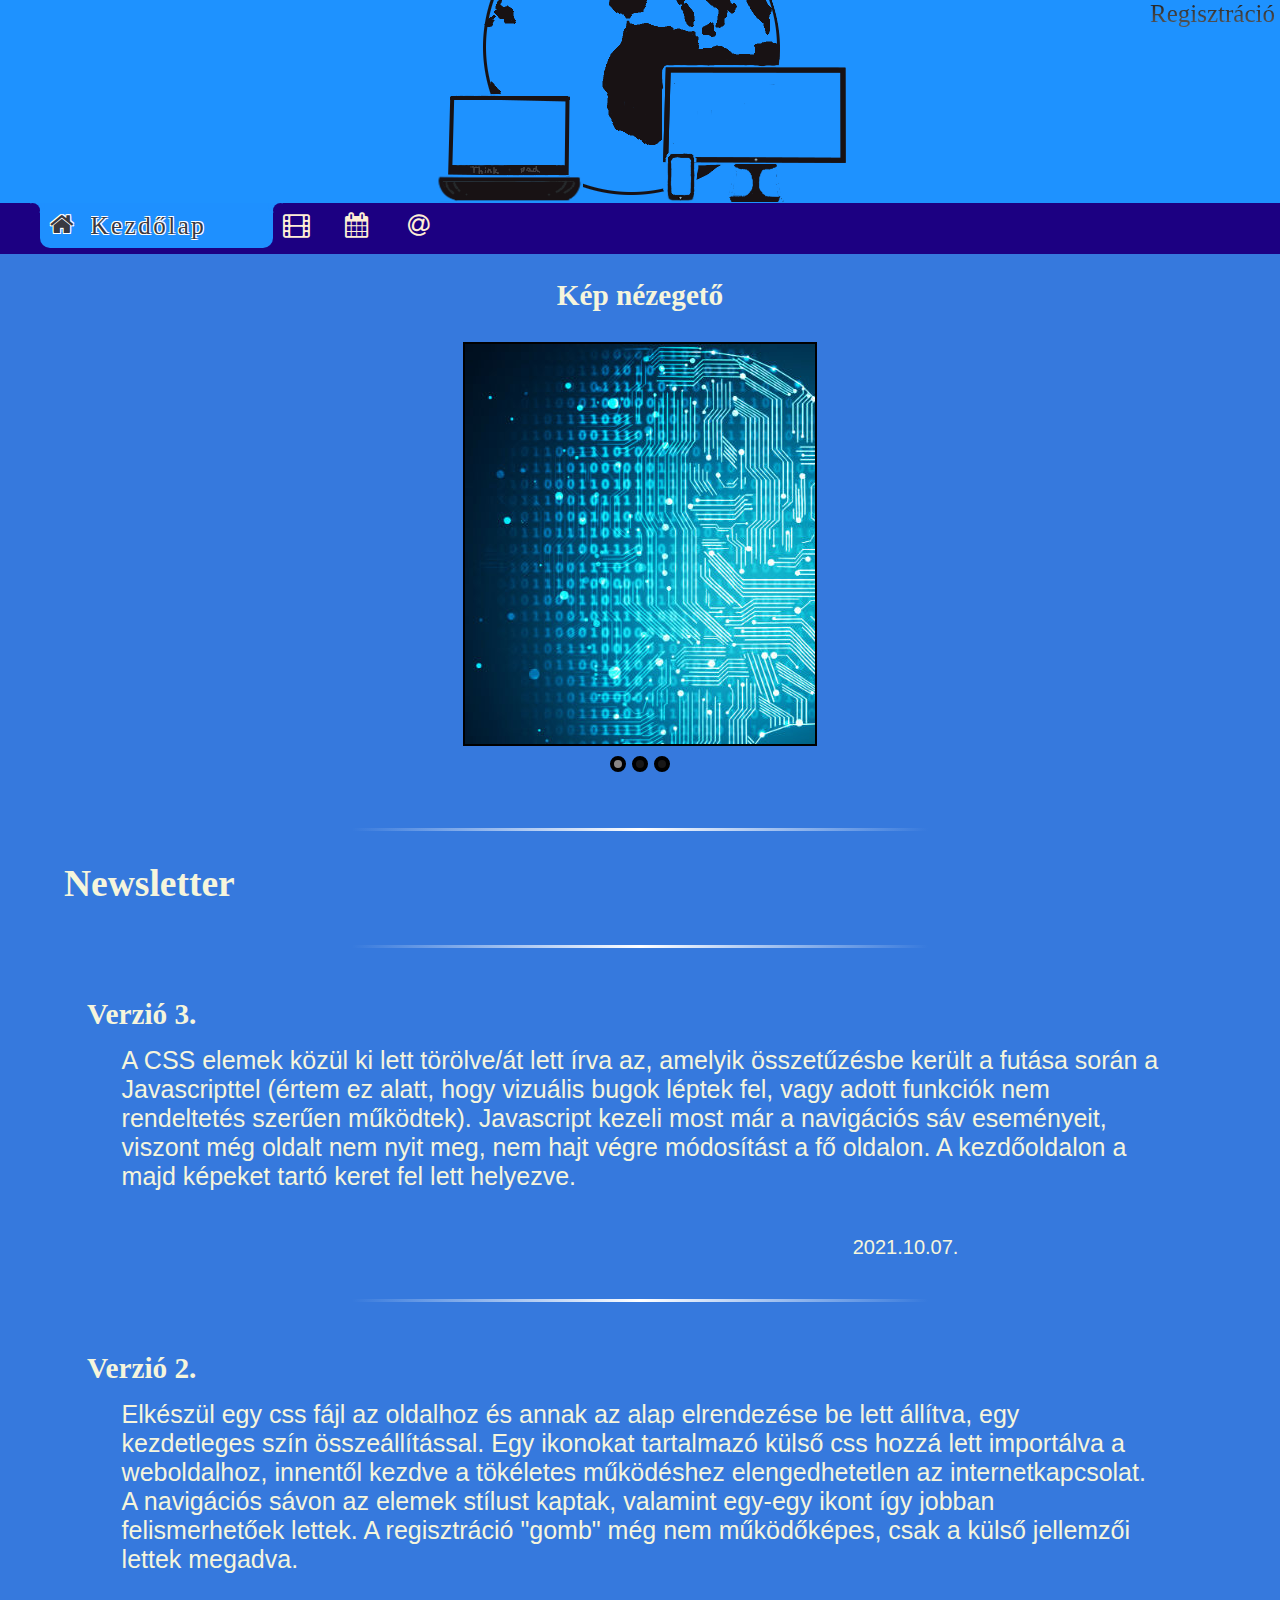
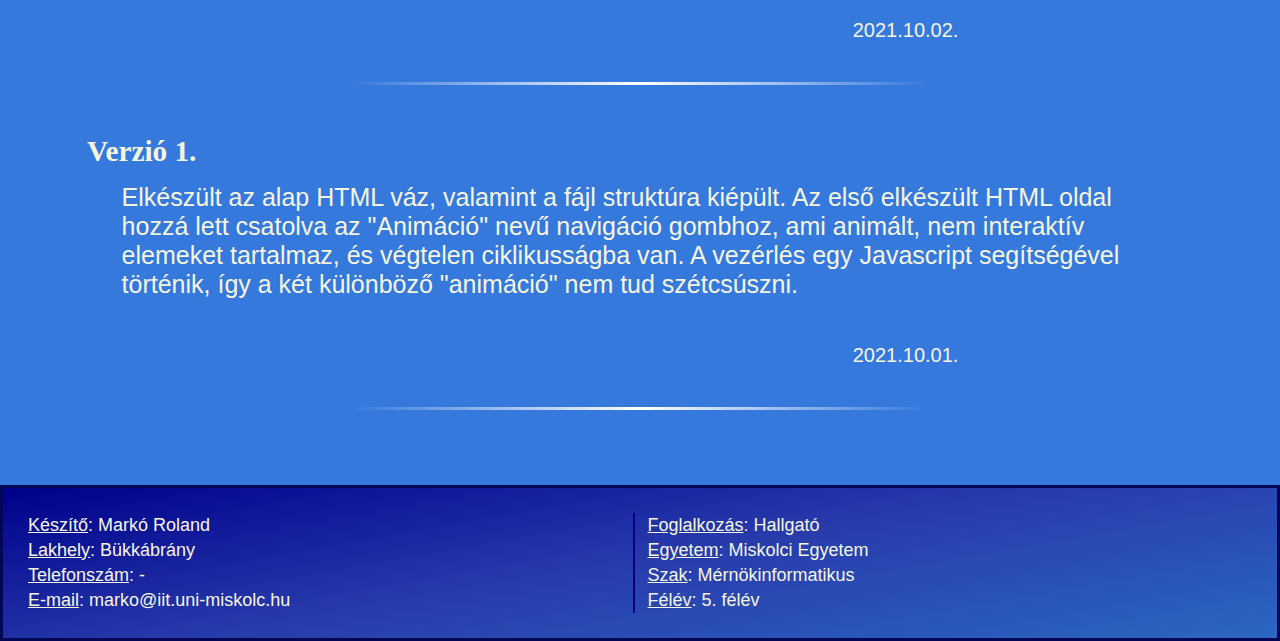
==== index.html @ aec01cec "211008" ====
<!DOCTYPE html>
<html lang="hu">
<head>
    <meta charset="UTF-8">
    <meta name="viewport" content="width=device-width, initial-scale=1.0">
    <link type="text/css" rel="stylesheet" href="src/css/index.css">
    <link rel="stylesheet" href="https://cdnjs.cloudflare.com/ajax/libs/font-awesome/4.7.0/css/font-awesome.min.css">
    <script src="https://ajax.googleapis.com/ajax/libs/jquery/3.5.1/jquery.min.js"></script>
    <script type="text/Javascript" src="src/js/indexCon.js"></script>
    <title>Kezdőlap</title>
</head>
<body>
    <header>
        <div>
            <span id="reg">Regisztráció</span>
        </div>
        <nav>
            <ul>
                <li class="activeli">
                    <span class="activenav">
                        <span class="fa fa-home"></span><span class="navtext">Kezdőlap</span>
                    </span>
                </li>
                <li>
                    <span>
                        <span class="fa fa-film"></span><span class="navtext">Animáció</span>
                    </span>           <!--<a href="src/BrandAnim.html"></a>-->
                </li>
                <li>
                    <span>
                        <span class="fa fa-calendar"></span><span class="navtext">Órarend</span>
                    </span>
                </li>
                <li>
                    <span>
                        <span class="fa fa-at"></span><span class="navtext">Linkek</span>
                    </span>
                </li>
            </ul>
        </nav>
        <script>
            handleNavBar();
        </script>
    </header>
    <div>
        <div class="main">
            <h3>Kép nézegető</h3>
            <div class="contentHolder">
                <div class="picHolder">
                    <div></div>
                    <div></div>
                </div>
                <div class="picSelector">
                    <div></div>
                    <div></div>
                    <div></div>
                </div>
            </div>
            <script>swapImages();</script>
        </div>
        <div class="news">
            <hr>
            <h2>Newsletter</h2>
            <hr>
            <div>
                <h3>Verzió 3.</h3>
                <p>A CSS elemek közül ki lett törölve/át lett írva az, amelyik összetűzésbe került a futása során a Javascripttel 
                (értem ez alatt, hogy vizuális bugok léptek fel, vagy adott funkciók nem rendeltetés szerűen működtek).
                Javascript kezeli most már a navigációs sáv eseményeit, viszont még oldalt nem nyit meg, nem hajt végre módosítást a fő oldalon.
                A kezdőoldalon a majd képeket tartó keret fel lett helyezve.
                </p>
                <p class="initdate">2021.10.07.</p>
                <hr>
            </div>
            <div>
                <h3>Verzió 2.</h3>
                <p>Elkészül egy css fájl az oldalhoz és annak az alap elrendezése be lett állítva, egy kezdetleges szín összeállítással.
                Egy ikonokat tartalmazó külső css hozzá lett importálva a weboldalhoz, 
                innentől kezdve a tökéletes működéshez elengedhetetlen az internetkapcsolat.
                A navigációs sávon az elemek stílust kaptak, valamint egy-egy ikont így jobban felismerhetőek lettek.
                A regisztráció "gomb" még nem működőképes, csak a külső jellemzői lettek megadva.
                </p>
                <p class="initdate">2021.10.02.</p>
                <hr>
            </div>
            <div>
                <h3>Verzió 1.</h3>
                <p>Elkészült az alap HTML váz, valamint a fájl struktúra kiépült.
                Az első elkészült HTML oldal hozzá lett csatolva az "Animáció" nevű navigáció gombhoz, 
                ami animált, nem interaktív elemeket tartalmaz, és végtelen ciklikusságba van. 
                A vezérlés egy Javascript segítségével történik, így a két különböző "animáció" nem tud szétcsúszni.
                </p>
                <p class="initdate">2021.10.01.</p>
                <hr>
            </div>
        </div>
    </div>
    <footer>
        <span>
            <u>Készítő</u>: Markó Roland<br>
            <u>Lakhely</u>: Bükkábrány<br>
            <u>Telefonszám</u>: - <br>
            <u>E-mail</u>: marko@iit.uni-miskolc.hu<br>
        </span>
        <span>
            <u>Foglalkozás</u>: Hallgató<br>
            <u>Egyetem</u>: Miskolci Egyetem<br>
            <u>Szak</u>: Mérnökinformatikus<br>
            <u>Félév</u>: 5. félév<br>
        </span>
    </footer>
</body>
</html>
---- src/css/index.css ----
body {
    width: 100%;
    margin: auto;
    font-size: 25px;
    color: beige;
    background-color: rgb(54, 121, 221);
}

a {
    text-decoration: none;
    color: inherit;
}

header {
    width: 100%;
    height: 10em;
    background-color: rgb(30, 146, 255);
    background-image: url(img/Bolygo.png);
    background-repeat: no-repeat;
    background-position: 50% -125px;
}

header>div {
    text-align: right;
}

header ul {
    padding-bottom: 6px;
    height: 1.8em;
    list-style: none;
    position: relative;
    display: flex;
    flex-direction: row;
    flex-wrap: wrap;
    background-color: rgb(28, 0, 130);
    overflow: hidden;
}

header li {
    display: flex;
    position: relative; /*15ch*/
    letter-spacing: 0.2ch;
    text-align: center;
    align-items: center;
    padding: 0 20px 0 10px;
    cursor: pointer;
    color: papayawhip;
    border-radius: 0 0 10px 10px;
}

header li.activeli {
    transition: background-color 0.2s;
}

header li>span {
    width: 1.4ch;    /*15ch*/
    transition: width 0.5s;
}

header li>span>span.navtext {
    overflow-x: hidden;
}

header span {
    margin-right: 15px;
}

nav {
    position: relative;
    top: 60%;
}

div.news p, footer {
    font-family: Arial,  sans-serif ;
}

footer {
    border: 3px solid rgb(2, 7, 85);
    position: relative;
    display: flex;
    margin: auto;
    margin-top: 3em;
    padding: 1em 1em 1em 1em;
    background-color: rgb(96, 144, 233);
    background-image: linear-gradient(350deg, rgb(43, 103, 194), rgb(40, 60, 172), darkblue);
    justify-content: center;
}

footer span {
    font-size: 18px;
    line-height: 1.4em;
    flex: 1 1 100%;
}

footer span:nth-child(2) {
    border-left: 2px solid darkblue;
    padding-left: 13px;
}

div.news hr {
    margin-top: 40px;
    width: 50%;
    height: 3px;
    border: none;
    background-image: linear-gradient(90deg, rgb(54, 121, 221), white, rgb(54, 121, 221));
}

.navtext {
   display: none;
   position: relative;
}

.main {
    text-align: center;
    align-items: center;
}

.contentHolder {
    display: grid;
    margin: auto;
}

.picHolder {
    position: relative;
    display: inline-flex;
    width: 350px;
    height: 400px;
    margin: auto;
    border: 2px solid black;
    overflow: hidden;
}
.picHolder div {
    position: absolute;
    width: 100%;
    height: 100%;
    z-index: 5;
    transition: transform 0.7s;
}

.picHolder div:last-child {
    transform: translateX(100%);
}

.picSelector div {
    display: inline-flex;
    margin: 10px auto;
    width: 8px;
    height: 8px;
    background-color: rgb(24, 23, 23);
    border: 4px solid black;
    border-radius: 50%;
}

.picSelector div:first-child {
    background-color: rgb(136, 133, 133);
}

.news {
    margin: 15px 5%;
}
.news h3 {
    margin: 50px 2% 15px 2%;
}
.news p {
    margin: 15px 5%;
}

.initdate {
    font-size: 20px;
    font-weight: 100;
    text-align: right;
    padding-right: 10em;
    padding-top: 1.5em;
}

#reg {
    width: 13ch;
    padding-top: 5px;
    margin-right: 5px;
    height: 1em;
    background-image: linear-gradient(180deg, black, rgb(41, 41, 41), rgb(70, 69, 69), rgb(88, 88, 88));
    background-clip: text;
    -webkit-background-clip: text;
    color: transparent;
    text-align: center;
    cursor: pointer;
}

@media screen and (max-width: 930px) {
    body {
        font-size: 18px;
    }

    nav {
        top: 64%;
    }

    .news {
        margin-top: 4em;
    }

    .news>h2 {
        text-align: center;
    }

    header {
        background-position: 50% -174px;
    }

    header ul {
        padding-bottom: 4px;
        padding-top: 4px;
        height: min-content;
    }

    header li {
        letter-spacing: 0ch;
        border-radius: 10px 10px;
    }

    header li:hover::before,
    header li:hover::after,
    .activeli::before,
    .activeli::after,
    .hoverli::before,
    .hoverli::after {
        display: none;
    }

    footer {
        width: 85%;
    }

    footer span {
        font-size: 14px;
        line-height: 1.2em;
    }

    .initdate {
        font-size: 16px;
        padding-right: initial;
        text-align: center;
    }

    #reg {
        background-image: linear-gradient(180deg, rgb(189, 180, 180), rgb(207, 207, 221));
    }
}

.activenav {
    width: 15ch;
    display: inline-flex;
}
.activeli {
    background-color: dodgerblue;
    color: rgb(57, 57, 65);
    text-shadow: 1px 1px 0 white, 
                -1px -1px 0 white,
                1px -1px 0 white,
                -1px 1px 0 white;
    z-index: 5;
}
.activeli::before {
    content: '';
    width: 15px;
    height: 15px;
    background-color: transparent;
    position: absolute;
    top: 0;
    left: -15px;
    border-radius: 50%;
    box-shadow: 5px -5px dodgerblue;
    z-index: 5;
    transition: all 0.2s;
}
.activeli::after {
    content: '';
    width: 15px;
    height: 15px;
    background-color: transparent;
    position: absolute;
    top: 0;
    right: -15px;
    border-radius: 50%;
    box-shadow: -5px -5px dodgerblue;
    z-index: 5;
    transition: all 0.2s;
}
.hoverli {
    background-color: rgb(45, 7, 182);   /*dodgerblue*/
    color: rgb(57, 57, 65);
    text-shadow: 1px 1px 0 white, 
                -1px -1px 0 white,
                1px -1px 0 white,
                -1px 1px 0 white;
    
}
.hoverli::before {
    content: '';
    width: 15px;
    height: 15px;
    background-color: transparent;
    position: absolute;
    top: 0;
    left: -15px;
    border-radius: 50%;
    box-shadow: 5px -5px rgb(45, 7, 182);
    overflow-x: visible;
    transition: all 0.2s;
}
.hoverli::after {
    content: '';
    width: 15px;
    height: 15px;
    background-color: transparent; 
    position: absolute;
    top: 0;
    right: -15px;
    border-radius: 50%;
    box-shadow: -5px -5px rgb(45, 7, 182);
    overflow-x: visible;
    transition: all 0.2s;
}
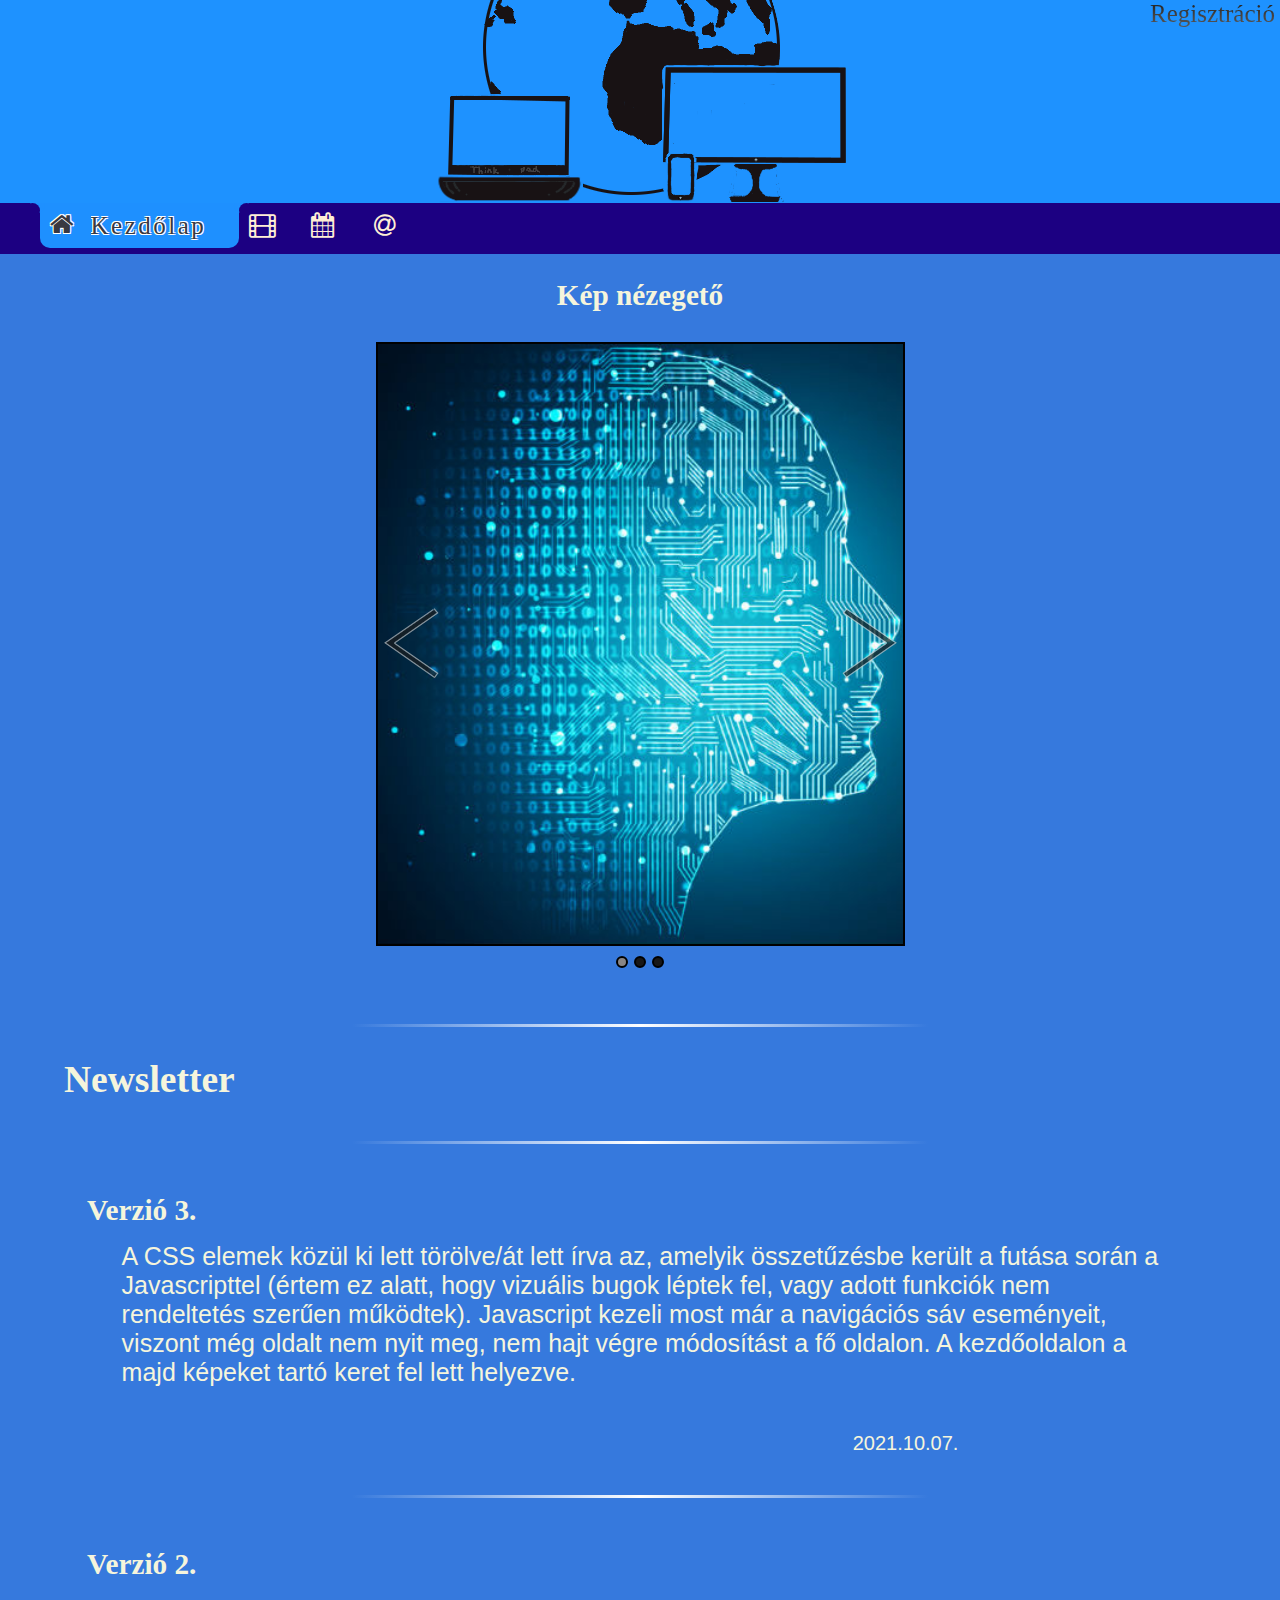
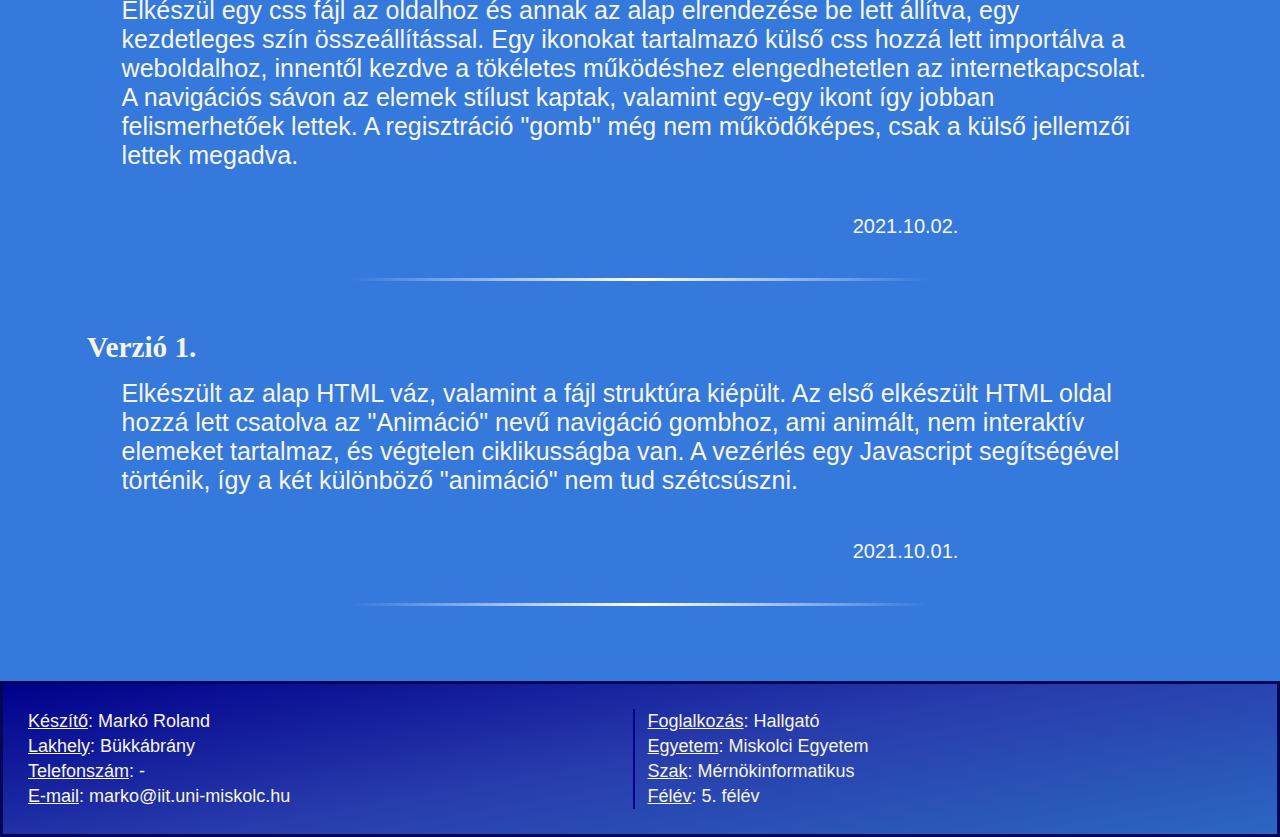
==== commit cd3852ff: "swapImages both way" ====
--- a/index.html
+++ b/index.html
@@ -47,6 +47,8 @@
             <h3>Kép nézegető</h3>
             <div class="contentHolder">
                 <div class="picHolder">
+                    <span id="before"></span>
+                    <span id="after"></span>
                     <div></div>
                     <div></div>
                 </div>
--- a/src/css/index.css
+++ b/src/css/index.css
@@ -123,14 +123,38 @@
 .picHolder {
     position: relative;
     display: inline-flex;
-    width: 350px;
-    height: 400px;
+    width: 525px;       /*0.875*/
+    height: 600px;
     margin: auto;
     border: 2px solid black;
     overflow: hidden;
 }
+.picHolder span#before,
+.picHolder span#after  {
+    position: absolute;
+    content: '';
+    width: 25%;
+    height: 100%;
+    background-repeat: no-repeat;
+    background-position-y: center;
+    opacity: 0.7;
+    cursor: pointer;
+    z-index: 8;
+}
+.picHolder span#before{
+    background-position-x: left;
+    background-image: url("img/Left.png");
+    right: 75%;
+}
+.picHolder span#after{
+    background-position-x: right;
+    background-image: url("img/Right.png");
+    left: 75%;
+}
+
 .picHolder div {
     position: absolute;
+    background-size: cover;
     width: 100%;
     height: 100%;
     z-index: 5;
@@ -147,7 +171,7 @@
     width: 8px;
     height: 8px;
     background-color: rgb(24, 23, 23);
-    border: 4px solid black;
+    border: 2px solid black;
     border-radius: 50%;
 }
 
@@ -193,6 +217,7 @@
 
     nav {
         top: 64%;
+        overflow-x: hidden;
     }
 
     .news {
@@ -211,6 +236,7 @@
         padding-bottom: 4px;
         padding-top: 4px;
         height: min-content;
+        flex-wrap: nowrap;
     }
 
     header li {
@@ -227,6 +253,15 @@
         display: none;
     }
 
+    .picHolder {
+        width: 350px;
+        height: 400px;
+    }
+
+    .activenav {
+        width: 14ch;
+    }
+
     footer {
         width: 85%;
     }
@@ -252,6 +287,7 @@
     display: inline-flex;
 }
 .activeli {
+    width: 13.5ch;
     background-color: dodgerblue;
     color: rgb(57, 57, 65);
     text-shadow: 1px 1px 0 white, 
@@ -287,6 +323,7 @@
     transition: all 0.2s;
 }
 .hoverli {
+    max-width: 13.5ch;;
     background-color: rgb(45, 7, 182);   /*dodgerblue*/
     color: rgb(57, 57, 65);
     text-shadow: 1px 1px 0 white, 
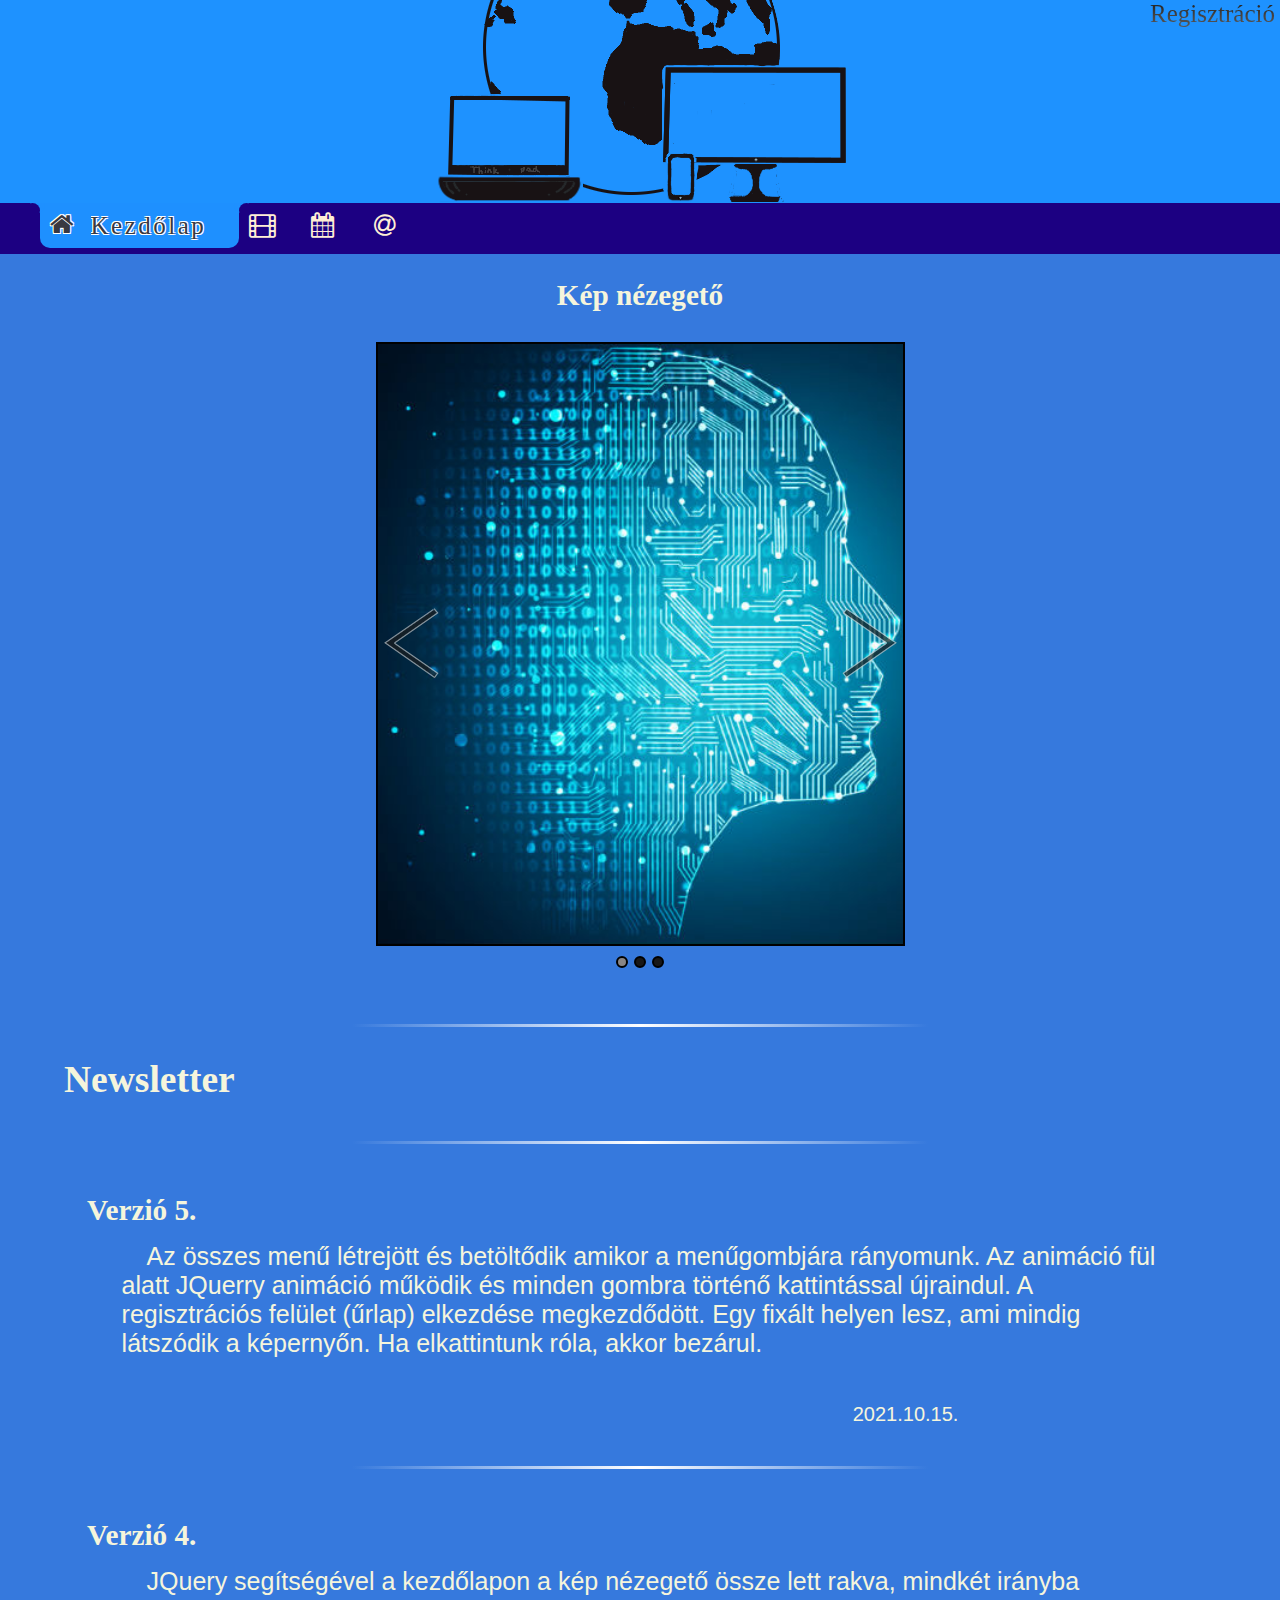
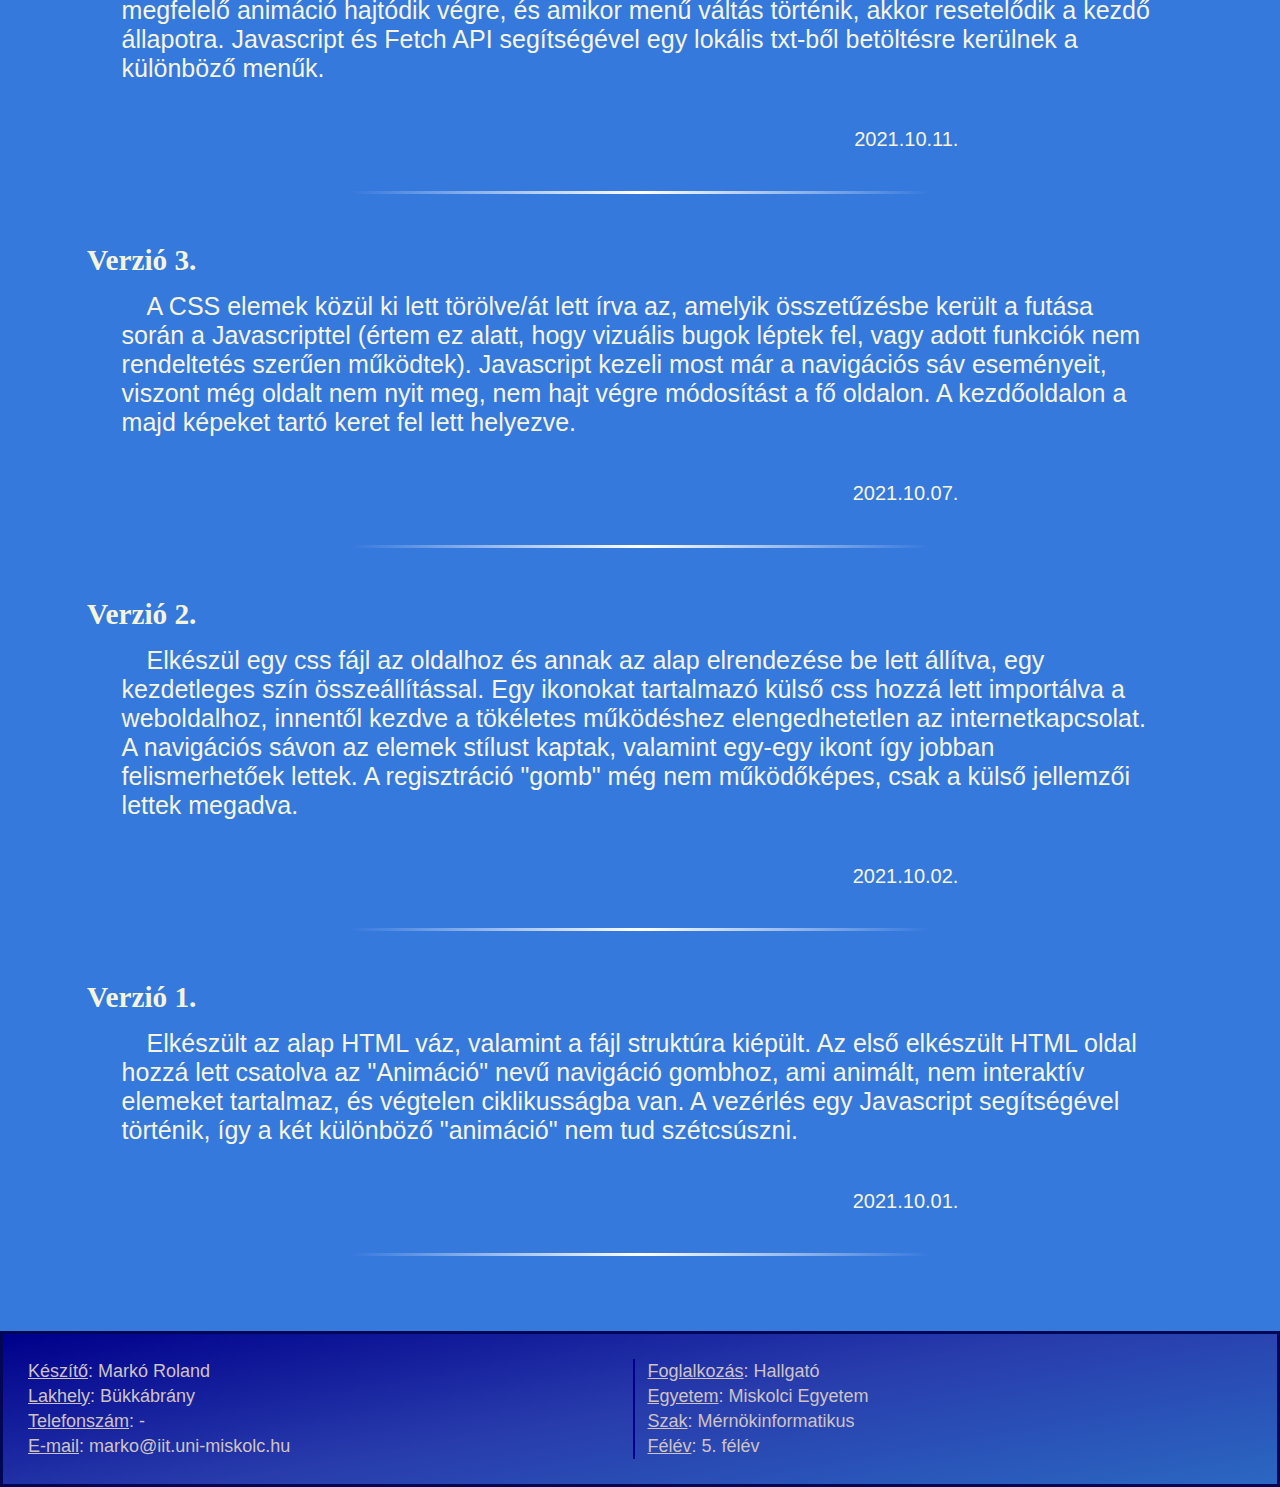
==== commit 3edf736a: "Project finished" ====
--- a/index.html
+++ b/index.html
@@ -4,45 +4,52 @@
     <meta charset="UTF-8">
     <meta name="viewport" content="width=device-width, initial-scale=1.0">
     <link type="text/css" rel="stylesheet" href="src/css/index.css">
+    <link type="text/css" rel="stylesheet" href="src/css/brand.css">
     <link rel="stylesheet" href="https://cdnjs.cloudflare.com/ajax/libs/font-awesome/4.7.0/css/font-awesome.min.css">
-    <script src="https://ajax.googleapis.com/ajax/libs/jquery/3.5.1/jquery.min.js"></script>
-    <script type="text/Javascript" src="src/js/indexCon.js"></script>
+    <script type='text/javascript' src="https://ajax.googleapis.com/ajax/libs/jquery/3.5.1/jquery.min.js"></script>
+    <script src="src/js/indexControl.js"></script>
+    <script src="src/js/handleMain.js"></script>
+    <script src="src/js/handleAnimation.js"></script>
+    <script src="src/js/handleRegistration.js"></script>
+    <style>
+        .news p {
+            text-indent: 1em;
+        }
+    </style>
     <title>Kezdőlap</title>
 </head>
 <body>
     <header>
         <div>
-            <span id="reg">Regisztráció</span>
+            <span id="reg" onclick="openCloseRegistration()">Regisztráció</span>
         </div>
         <nav>
             <ul>
-                <li class="activeli">
+                <li class="activeli" onclick="openMenus(0, 'src/text/main.txt')">
                     <span class="activenav">
                         <span class="fa fa-home"></span><span class="navtext">Kezdőlap</span>
                     </span>
                 </li>
-                <li>
+                <li onclick="openMenus(1, 'src/text/animation.txt')">
                     <span>
                         <span class="fa fa-film"></span><span class="navtext">Animáció</span>
-                    </span>           <!--<a href="src/BrandAnim.html"></a>-->
+                    </span>
                 </li>
-                <li>
+                <li onclick="openMenus(2, 'src/text/calendar.txt')">
                     <span>
                         <span class="fa fa-calendar"></span><span class="navtext">Órarend</span>
                     </span>
                 </li>
-                <li>
+                <li onclick="openMenus(3, 'src/text/link.txt')">
                     <span>
                         <span class="fa fa-at"></span><span class="navtext">Linkek</span>
                     </span>
                 </li>
             </ul>
         </nav>
-        <script>
-            handleNavBar();
-        </script>
+        <script>handleNavBar()</script>
     </header>
-    <div>
+    <div id="content">
         <div class="main">
             <h3>Kép nézegető</h3>
             <div class="contentHolder">
@@ -64,6 +71,24 @@
             <hr>
             <h2>Newsletter</h2>
             <hr>
+            <div>
+                <h3>Verzió 5.</h3>
+                <p>Az összes menű létrejött és betöltődik amikor a menűgombjára rányomunk. Az animáció fül alatt JQuerry animáció működik és 
+                    minden gombra történő kattintással újraindul. A regisztrációs felület (űrlap) elkezdése megkezdődött. Egy fixált helyen lesz,
+                    ami mindig látszódik a képernyőn. Ha elkattintunk róla, akkor bezárul.
+                </p>
+                <p class="initdate">2021.10.15.</p>
+                <hr>
+            </div>
+            <div>
+                <h3>Verzió 4.</h3>
+                <p>JQuery segítségével a kezdőlapon a kép nézegető össze lett rakva, mindkét irányba megfelelő animáció hajtódik végre, 
+                    és amikor menű váltás történik, akkor resetelődik a kezdő állapotra. Javascript és Fetch API segítségével egy lokális txt-ből 
+                    betöltésre kerülnek a különböző menűk. 
+                </p>
+                <p class="initdate">2021.10.11.</p>
+                <hr>
+            </div>
             <div>
                 <h3>Verzió 3.</h3>
                 <p>A CSS elemek közül ki lett törölve/át lett írva az, amelyik összetűzésbe került a futása során a Javascripttel 
@@ -97,6 +122,52 @@
             </div>
         </div>
     </div>
+    <div id="blank">
+        <div id="registration">
+            <div>
+                <p>A '*'-gal jelölt mezőket kötelező kitölteni!</p>
+                <form action="">
+                    <div>
+                        <div class="mustBeFilled">Vezetéknév</div>
+                        <input id="lastname" type="text">
+                    </div>
+                    <div>
+                        <div class="mustBeFilled">Keresztnév</div>
+                        <input id="firstname" type="text">
+                    </div>
+                    <div>
+                        <div>Település</div>
+                        <input id="settlement" type="text">
+                    </div>
+                    <div>
+                        <div>Irányítószám</div>
+                        <input id="settleNum" type="number">
+                    </div>
+                    <div>
+                        <div class="mustBeFilled">E-mail</div>
+                        <input id="email" type="email">
+                    </div>
+                    <div>
+                        <div class="mustBeFilled">E-mail (<i>mégegyszer</i>)</div>
+                        <input id="emailconf" type="email">
+                    </div>
+                    <div>
+                        <div class="mustBeFilled">Jelszó</div>
+                        <input id="passw" type="password">
+                    </div>
+                    <div>
+                        <div class="mustBeFilled">Jelszó (<i>mégegyszer</i>)</div>
+                        <input id="passwconf" type="password">
+                    </div>
+                    <div>
+                        <button type="button" onclick="checkFields()">Regisztráció</button>
+                    </div>
+                </form>
+                
+            </div>
+        </div>
+    </div>
+    <script>handleRegistration()</script>
     <footer>
         <span>
             <u>Készítő</u>: Markó Roland<br>
--- a/src/css/index.css
+++ b/src/css/index.css
@@ -7,8 +7,23 @@
 }
 
 a {
-    text-decoration: none;
-    color: inherit;
+    line-height: 1.5;
+    color:rgb(199, 235, 192);
+    word-spacing: 0.4ch;
+    font-size: 0.9em;
+    font-family: 'Gill Sans', 'Gill Sans MT', sans-serif;
+}
+
+a:visited {
+    color: rgb(75, 75, 179);
+}
+
+a:hover {
+    color: rgb(127, 187, 115);
+}
+
+a:active {
+    color: cornflowerblue;
 }
 
 header {
@@ -38,7 +53,7 @@
 
 header li {
     display: flex;
-    position: relative; /*15ch*/
+    position: relative;
     letter-spacing: 0.2ch;
     text-align: center;
     align-items: center;
@@ -70,11 +85,40 @@
     top: 60%;
 }
 
+.main table {
+    color: black;
+    font-size: 0.75em;
+    margin: 50px auto;
+    border: 2px solid black;
+    width: 80%;
+    background-color: rgb(98, 160, 219);
+}
+
+.main table tr:nth-child(even) {
+    background-color: rgb(110, 169, 224);
+}
+
+.main table th {
+    border: 2px solid black;
+}
+
+.main table td{
+    border: 1px solid darkblue;
+    padding: 0.3em;
+}
+
+.main table td:first-child {
+    width: 11ch;
+    border: 2px solid black;
+    height: 2em;
+}
+
 div.news p, footer {
     font-family: Arial,  sans-serif ;
 }
 
 footer {
+    color:rgb(206, 195, 195);
     border: 3px solid rgb(2, 7, 85);
     position: relative;
     display: flex;
@@ -123,6 +167,7 @@
 .picHolder {
     position: relative;
     display: inline-flex;
+    background-color: black;
     width: 525px;       /*0.875*/
     height: 600px;
     margin: auto;
@@ -158,7 +203,6 @@
     width: 100%;
     height: 100%;
     z-index: 5;
-    transition: transform 0.7s;
 }
 
 .picHolder div:last-child {
@@ -195,6 +239,75 @@
     text-align: right;
     padding-right: 10em;
     padding-top: 1.5em;
+}
+
+.mustBeFilled::before {
+    content: '* ';
+    font-size: 0.7em;
+}
+
+#blank {
+    display: none;
+    background-color: rgba(121, 105, 82, 0.377);
+    top: 0%;
+    left: 0%;
+    z-index: 16;
+    position: fixed;
+    width: 100%;
+    height: 100%;
+}
+
+#registration {
+    display: none;
+    z-index: 20;
+    position: fixed;
+    top: 5%;
+    left: 20%;
+    width: 60%;
+    height: 90%;
+    background-color: rgb(171, 180, 197);
+    border: 2px solid rgb(75, 58, 35);
+    font-weight: 600;
+    color: rgb(46, 51, 45);
+    overflow-y: scroll;
+}
+
+#registration p {
+    font-size: 0.6em;
+    text-align: center;
+}
+
+#registration>div {
+    width: 95%;
+    position: relative;
+    margin: auto;
+    text-align: left;
+}
+
+#registration>div>form>div {
+    display: grid;
+    grid-template-columns: max-content auto;
+    column-gap: 25px;
+    margin-top: 6%;
+    padding-right: 25px;
+    text-align: center;
+}
+
+#registration>div>form>div:last-child {
+    grid-template-columns: auto;
+}
+
+#registration input {
+    font-size: 0.78em;
+    background-color: rgb(216, 230, 218);
+}
+
+#registration button {
+    width: 12ch;
+    margin: auto;
+    margin-bottom: 30px;
+    height: 1.8em;
+    font-size: 0.9em;
 }
 
 #reg {
@@ -220,6 +333,11 @@
         overflow-x: hidden;
     }
 
+    .main table {
+        font-size: 0.65em;
+        height: auto;
+    }
+
     .news {
         margin-top: 4em;
     }
@@ -274,6 +392,28 @@
     .initdate {
         font-size: 16px;
         padding-right: initial;
+        text-align: center;
+    }
+
+    #registration {
+        left: 5%;
+        height: 80%;
+        width: 90%;
+        overflow-y: scroll;
+    }
+
+    #registration>div>form>div {
+        grid-template-columns: auto;
+        column-gap: normal;
+        padding-right: 0px;
+        margin-top: 6%;
+        margin-bottom: 5%;
+    }
+
+    #registration input {
+        margin: auto;
+        max-width: 500px;
+        width: 70%;
         text-align: center;
     }
 
--- a/src/css/brand.css
+++ b/src/css/brand.css
@@ -0,0 +1,100 @@
+.animation {
+    width: 80%;
+    margin: 50px auto;
+    background-image: radial-gradient(#a3ccf8, #7293db, rgb(54, 121, 221), rgb(54, 121, 221), rgb(54, 121, 221));
+    /* background-image: linear-gradient(135deg, #a3ccf8, #7293db, #778ced, #3c5ae6); */
+    background-repeat: no-repeat;
+    background-attachment: local;
+    background-origin: content-box;
+    color: rgb(59, 57, 57);
+    font-family: 'Comic Sans MS';
+    font-size: 1.5rem;
+    font-weight: 400;
+    letter-spacing: 3px;
+    background-size: auto;
+    overflow: hidden;
+}
+
+.tablediv {
+    width: 100%;
+    display: flex;
+    position: relative;
+    text-align: center;
+}
+
+.tablecol {
+    flex-wrap: wrap;
+    position: relative;
+    display: flex;
+    align-content: flex-start;
+    gap: 2rem;
+    flex-basis: 100%;
+}
+
+.tablecol:first-child {
+    flex-wrap: wrap;
+    flex: 1 0 40%;
+    display:  grid;
+}
+
+.tablecol:last-child {
+    align-content: flex-start;
+    flex: 1 0 60%;
+    padding-top: 50px;
+}
+
+.tablecol>img {
+    transition: background-position 5s, opacity 1s ease-in-out, transform 3s ease;
+}
+
+.colrow {
+    margin-top: 2rem;
+    padding-top: 0.2em;
+    width: 18ch;
+    height: min-content;
+    border: 2px rgb(65, 65, 65) solid;
+    border-bottom-right-radius: 20% 50% ;
+    border-top-right-radius: 20% 50%;
+    background-position-x: -100em;
+    background-image: linear-gradient(rgba(102, 102, 102, 0.781), rgba(128, 128, 128, 0.712)); /* #6aa3f3a1 */
+    background-repeat: no-repeat;
+    background-size: 150%;
+    transition: all 1.5s ease-in-out;
+}
+
+.colrow:first-child {
+    margin-top: 15%;
+}
+
+@media screen and (max-width: 930px) {
+    .animaton {
+        font-size: 0.9rem;
+    }
+    
+    img {
+        width: 80%;
+    }
+
+    .tablecol:last-child {
+        padding-left: 10px;
+    }
+    
+    .colrow {
+        font-size: 0.6em;
+        margin-top: 0.8rem;
+    }
+}
+
+@keyframes fading_images {
+    0% {opacity: 0;}
+    10% {opacity: 0;}
+    25%{transform: rotateZ(0deg);}
+    50%{opacity: 1;}
+    75%{transform: rotateZ(8deg);}
+    100%{opacity:0;}
+}
+@keyframes slider {
+    0%{background-position-x: -100em; text-shadow: none;}
+    50%{background-position-x: -10em; text-shadow: azure 2px 1px;}
+    100%{background-position-x: -100em; text-shadow: none;}
+}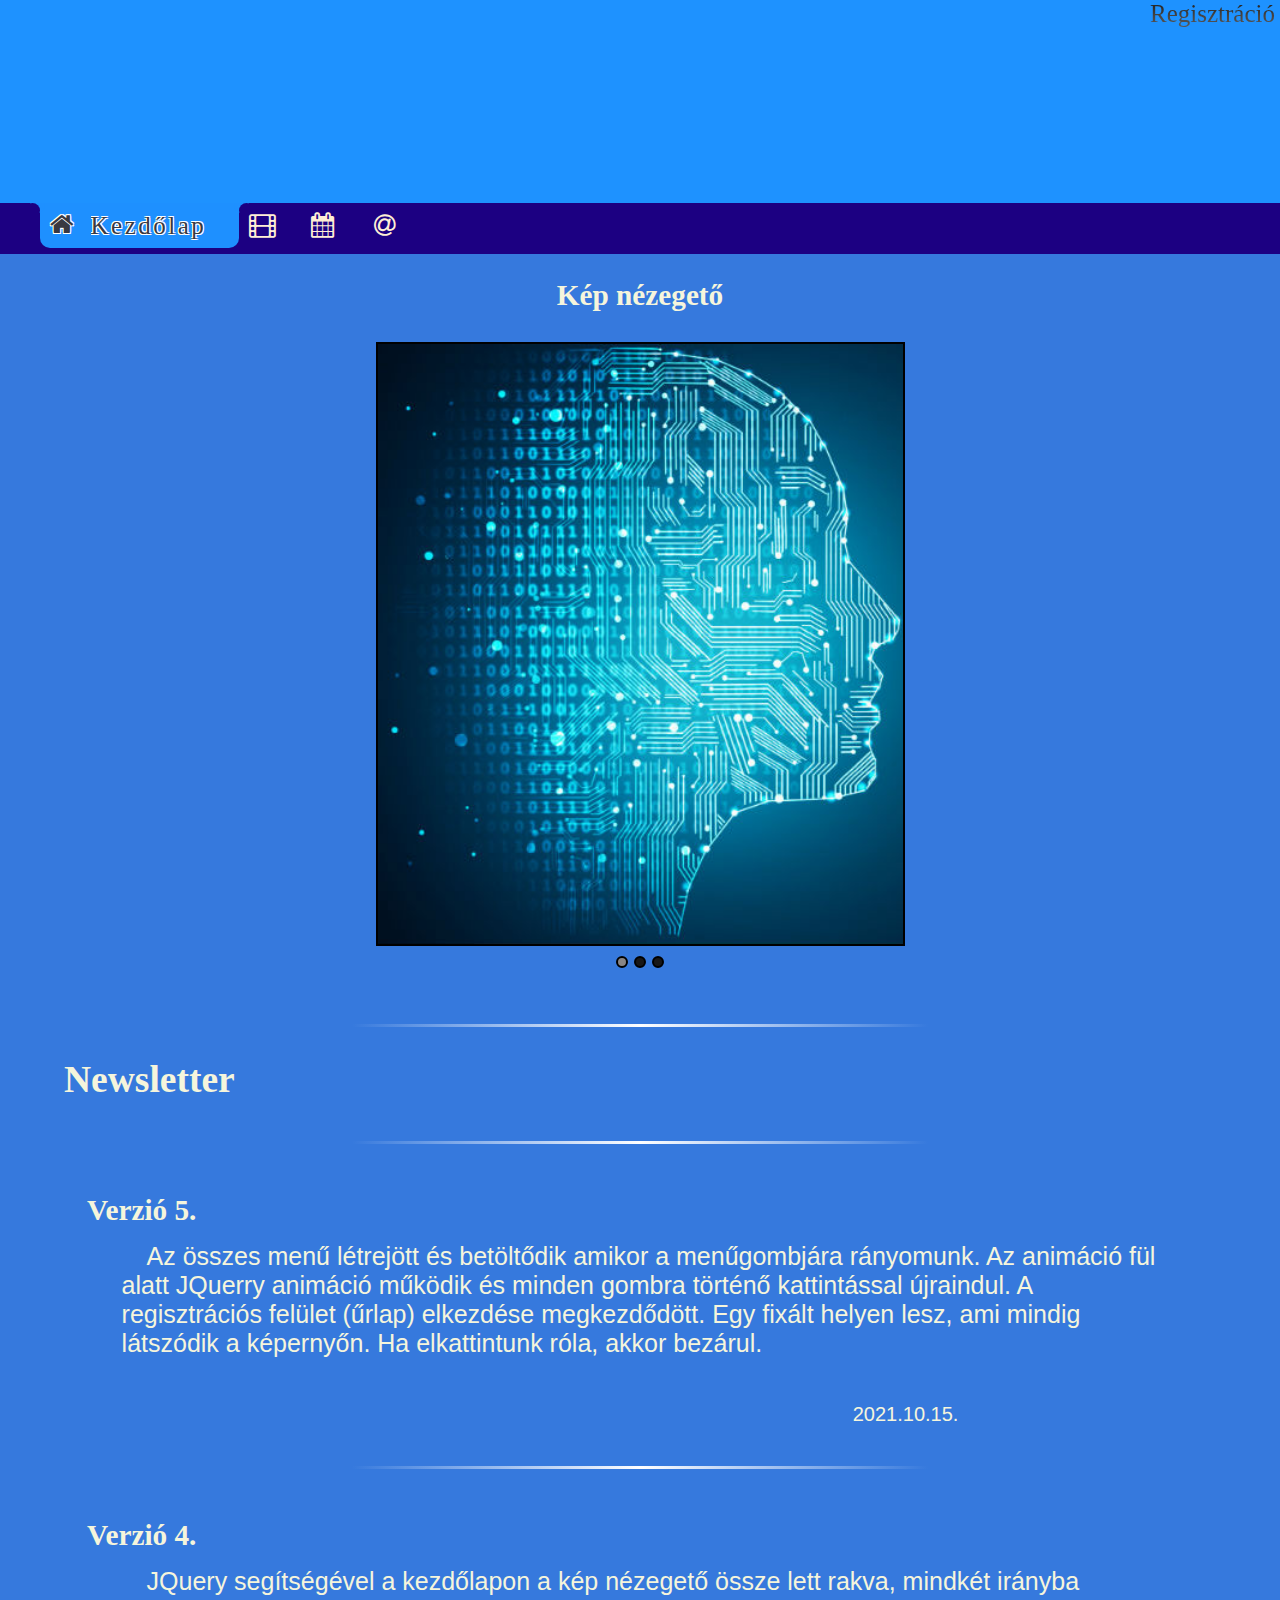
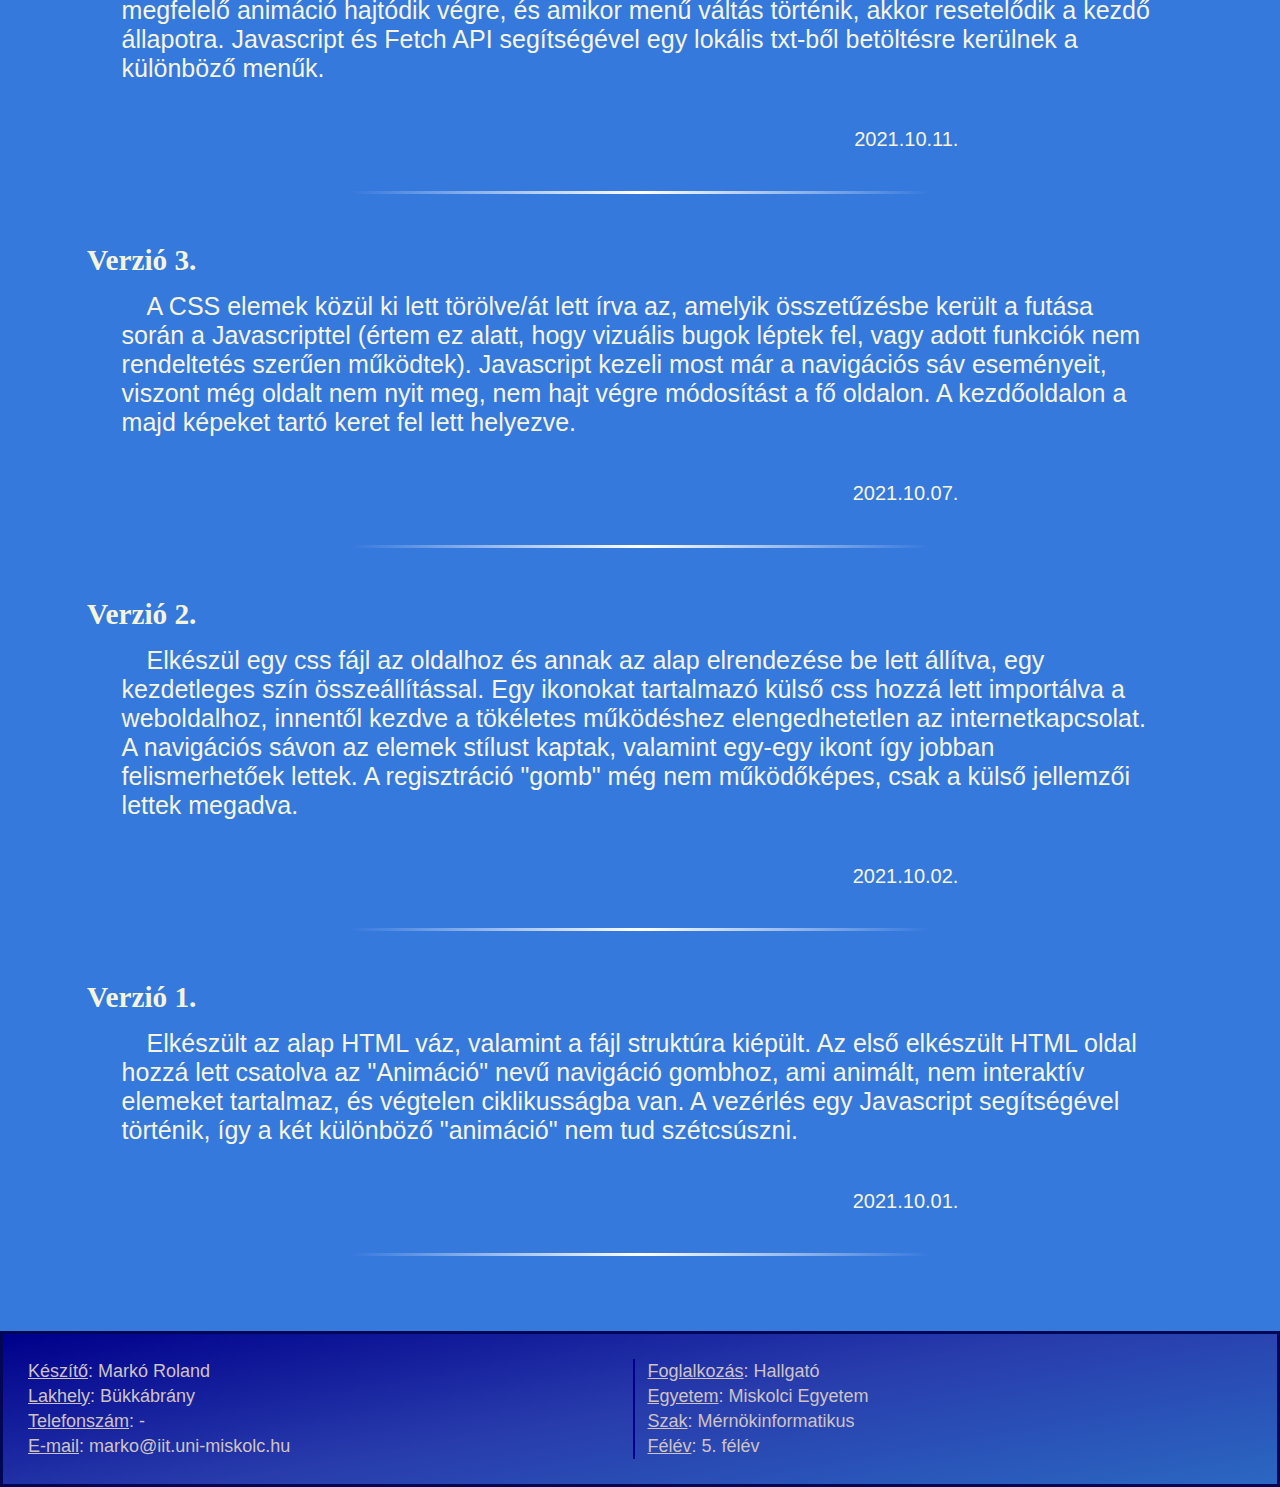
==== commit 331fbc06: "Finsihing test_02" ====
--- a/index.html
+++ b/index.html
@@ -15,6 +15,508 @@
         .news p {
             text-indent: 1em;
         }
+        body {
+    width: 100%;
+    margin: auto;
+    font-size: 25px;
+    color: beige;
+    background-color: rgb(54, 121, 221);
+}
+
+a {
+    line-height: 1.5;
+    color:rgb(199, 235, 192);
+    word-spacing: 0.4ch;
+    font-size: 0.9em;
+    font-family: 'Gill Sans', 'Gill Sans MT', sans-serif;
+}
+
+a:visited {
+    color: rgb(75, 75, 179);
+}
+
+a:hover {
+    color: rgb(127, 187, 115);
+}
+
+a:active {
+    color: cornflowerblue;
+}
+
+header {
+    width: 100%;
+    height: 10em;
+    background-color: rgb(30, 146, 255);
+    background-image: url(img/Bolygo.png);
+    background-repeat: no-repeat;
+    background-position: 50% -125px;
+}
+
+header>div {
+    text-align: right;
+}
+
+header ul {
+    padding-bottom: 6px;
+    height: 1.8em;
+    list-style: none;
+    position: relative;
+    display: flex;
+    flex-direction: row;
+    flex-wrap: wrap;
+    background-color: rgb(28, 0, 130);
+    overflow: hidden;
+}
+
+header li {
+    display: flex;
+    position: relative;
+    letter-spacing: 0.2ch;
+    text-align: center;
+    align-items: center;
+    padding: 0 20px 0 10px;
+    cursor: pointer;
+    color: papayawhip;
+    border-radius: 0 0 10px 10px;
+}
+
+header li.activeli {
+    transition: background-color 0.2s;
+}
+
+header li>span {
+    width: 1.4ch;    /*15ch*/
+    transition: width 0.5s;
+}
+
+header li>span>span.navtext {
+    overflow-x: hidden;
+}
+
+header span {
+    margin-right: 15px;
+}
+
+nav {
+    position: relative;
+    top: 60%;
+}
+
+.main table {
+    color: black;
+    font-size: 0.75em;
+    margin: 50px auto;
+    border: 2px solid black;
+    width: 80%;
+    background-color: rgb(98, 160, 219);
+}
+
+.main table tr:nth-child(even) {
+    background-color: rgb(110, 169, 224);
+}
+
+.main table th {
+    border: 2px solid black;
+}
+
+.main table td{
+    border: 1px solid darkblue;
+    padding: 0.3em;
+}
+
+.main table td:first-child {
+    width: 11ch;
+    border: 2px solid black;
+    height: 2em;
+}
+
+div.news p, footer {
+    font-family: Arial,  sans-serif ;
+}
+
+footer {
+    color:rgb(206, 195, 195);
+    border: 3px solid rgb(2, 7, 85);
+    position: relative;
+    display: flex;
+    margin: auto;
+    margin-top: 3em;
+    padding: 1em 1em 1em 1em;
+    background-color: rgb(96, 144, 233);
+    background-image: linear-gradient(350deg, rgb(43, 103, 194), rgb(40, 60, 172), darkblue);
+    justify-content: center;
+}
+
+footer span {
+    font-size: 18px;
+    line-height: 1.4em;
+    flex: 1 1 100%;
+}
+
+footer span:nth-child(2) {
+    border-left: 2px solid darkblue;
+    padding-left: 13px;
+}
+
+div.news hr {
+    margin-top: 40px;
+    width: 50%;
+    height: 3px;
+    border: none;
+    background-image: linear-gradient(90deg, rgb(54, 121, 221), white, rgb(54, 121, 221));
+}
+
+.navtext {
+   display: none;
+   position: relative;
+}
+
+.main {
+    text-align: center;
+    align-items: center;
+}
+
+.contentHolder {
+    display: grid;
+    margin: auto;
+}
+
+.picHolder {
+    position: relative;
+    display: inline-flex;
+    background-color: black;
+    width: 525px;       /*0.875*/
+    height: 600px;
+    margin: auto;
+    border: 2px solid black;
+    overflow: hidden;
+}
+.picHolder span#before,
+.picHolder span#after  {
+    position: absolute;
+    content: '';
+    width: 25%;
+    height: 100%;
+    background-repeat: no-repeat;
+    background-position-y: center;
+    opacity: 0.7;
+    cursor: pointer;
+    z-index: 8;
+}
+.picHolder span#before{
+    background-position-x: left;
+    background-image: url("img/Left.png");
+    right: 75%;
+}
+.picHolder span#after{
+    background-position-x: right;
+    background-image: url("img/Right.png");
+    left: 75%;
+}
+
+.picHolder div {
+    position: absolute;
+    background-size: cover;
+    width: 100%;
+    height: 100%;
+    z-index: 5;
+}
+
+.picHolder div:last-child {
+    transform: translateX(100%);
+}
+
+.picSelector div {
+    display: inline-flex;
+    margin: 10px auto;
+    width: 8px;
+    height: 8px;
+    background-color: rgb(24, 23, 23);
+    border: 2px solid black;
+    border-radius: 50%;
+}
+
+.picSelector div:first-child {
+    background-color: rgb(136, 133, 133);
+}
+
+.news {
+    margin: 15px 5%;
+}
+.news h3 {
+    margin: 50px 2% 15px 2%;
+}
+.news p {
+    margin: 15px 5%;
+}
+
+.initdate {
+    font-size: 20px;
+    font-weight: 100;
+    text-align: right;
+    padding-right: 10em;
+    padding-top: 1.5em;
+}
+
+.mustBeFilled::before {
+    content: '* ';
+    font-size: 0.7em;
+}
+
+#blank {
+    display: none;
+    background-color: rgba(121, 105, 82, 0.377);
+    top: 0%;
+    left: 0%;
+    z-index: 16;
+    position: fixed;
+    width: 100%;
+    height: 100%;
+}
+
+#registration {
+    display: none;
+    z-index: 20;
+    position: fixed;
+    top: 5%;
+    left: 20%;
+    width: 60%;
+    height: 90%;
+    background-color: rgb(171, 180, 197);
+    border: 2px solid rgb(75, 58, 35);
+    font-weight: 600;
+    color: rgb(46, 51, 45);
+    overflow-y: scroll;
+}
+
+#registration p {
+    font-size: 0.6em;
+    text-align: center;
+}
+
+#registration>div {
+    width: 95%;
+    position: relative;
+    margin: auto;
+    text-align: left;
+}
+
+#registration>div>form>div {
+    display: grid;
+    grid-template-columns: max-content auto;
+    column-gap: 25px;
+    margin-top: 6%;
+    padding-right: 25px;
+    text-align: center;
+}
+
+#registration>div>form>div:last-child {
+    grid-template-columns: auto;
+}
+
+#registration input {
+    font-size: 0.78em;
+    background-color: rgb(216, 230, 218);
+}
+
+#registration button {
+    width: 12ch;
+    margin: auto;
+    margin-bottom: 30px;
+    height: 1.8em;
+    font-size: 0.9em;
+}
+
+#reg {
+    width: 13ch;
+    padding-top: 5px;
+    margin-right: 5px;
+    height: 1em;
+    background-image: linear-gradient(180deg, black, rgb(41, 41, 41), rgb(70, 69, 69), rgb(88, 88, 88));
+    background-clip: text;
+    -webkit-background-clip: text;
+    color: transparent;
+    text-align: center;
+    cursor: pointer;
+}
+
+@media screen and (max-width: 930px) {
+    body {
+        font-size: 18px;
+    }
+
+    nav {
+        top: 64%;
+        overflow-x: hidden;
+    }
+
+    .main table {
+        font-size: 0.65em;
+        height: auto;
+    }
+
+    .news {
+        margin-top: 4em;
+    }
+
+    .news>h2 {
+        text-align: center;
+    }
+
+    header {
+        background-position: 50% -174px;
+    }
+
+    header ul {
+        padding-bottom: 4px;
+        padding-top: 4px;
+        height: min-content;
+        flex-wrap: nowrap;
+    }
+
+    header li {
+        letter-spacing: 0ch;
+        border-radius: 10px 10px;
+    }
+
+    header li:hover::before,
+    header li:hover::after,
+    .activeli::before,
+    .activeli::after,
+    .hoverli::before,
+    .hoverli::after {
+        display: none;
+    }
+
+    .picHolder {
+        width: 350px;
+        height: 400px;
+    }
+
+    .activenav {
+        width: 14ch;
+    }
+
+    footer {
+        width: 85%;
+    }
+
+    footer span {
+        font-size: 14px;
+        line-height: 1.2em;
+    }
+
+    .initdate {
+        font-size: 16px;
+        padding-right: initial;
+        text-align: center;
+    }
+
+    #registration {
+        left: 5%;
+        height: 80%;
+        width: 90%;
+        overflow-y: scroll;
+    }
+
+    #registration>div>form>div {
+        grid-template-columns: auto;
+        column-gap: normal;
+        padding-right: 0px;
+        margin-top: 6%;
+        margin-bottom: 5%;
+    }
+
+    #registration input {
+        margin: auto;
+        max-width: 500px;
+        width: 70%;
+        text-align: center;
+    }
+
+    #reg {
+        background-image: linear-gradient(180deg, rgb(189, 180, 180), rgb(207, 207, 221));
+    }
+}
+
+.activenav {
+    width: 15ch;
+    display: inline-flex;
+}
+.activeli {
+    width: 13.5ch;
+    background-color: dodgerblue;
+    color: rgb(57, 57, 65);
+    text-shadow: 1px 1px 0 white, 
+                -1px -1px 0 white,
+                1px -1px 0 white,
+                -1px 1px 0 white;
+    z-index: 5;
+}
+.activeli::before {
+    content: '';
+    width: 15px;
+    height: 15px;
+    background-color: transparent;
+    position: absolute;
+    top: 0;
+    left: -15px;
+    border-radius: 50%;
+    box-shadow: 5px -5px dodgerblue;
+    z-index: 5;
+    transition: all 0.2s;
+}
+.activeli::after {
+    content: '';
+    width: 15px;
+    height: 15px;
+    background-color: transparent;
+    position: absolute;
+    top: 0;
+    right: -15px;
+    border-radius: 50%;
+    box-shadow: -5px -5px dodgerblue;
+    z-index: 5;
+    transition: all 0.2s;
+}
+.hoverli {
+    max-width: 13.5ch;;
+    background-color: rgb(45, 7, 182);   /*dodgerblue*/
+    color: rgb(57, 57, 65);
+    text-shadow: 1px 1px 0 white, 
+                -1px -1px 0 white,
+                1px -1px 0 white,
+                -1px 1px 0 white;
+    
+}
+.hoverli::before {
+    content: '';
+    width: 15px;
+    height: 15px;
+    background-color: transparent;
+    position: absolute;
+    top: 0;
+    left: -15px;
+    border-radius: 50%;
+    box-shadow: 5px -5px rgb(45, 7, 182);
+    overflow-x: visible;
+    transition: all 0.2s;
+}
+.hoverli::after {
+    content: '';
+    width: 15px;
+    height: 15px;
+    background-color: transparent; 
+    position: absolute;
+    top: 0;
+    right: -15px;
+    border-radius: 50%;
+    box-shadow: -5px -5px rgb(45, 7, 182);
+    overflow-x: visible;
+    transition: all 0.2s;
+}
+
+
     </style>
     <title>Kezdőlap</title>
 </head>
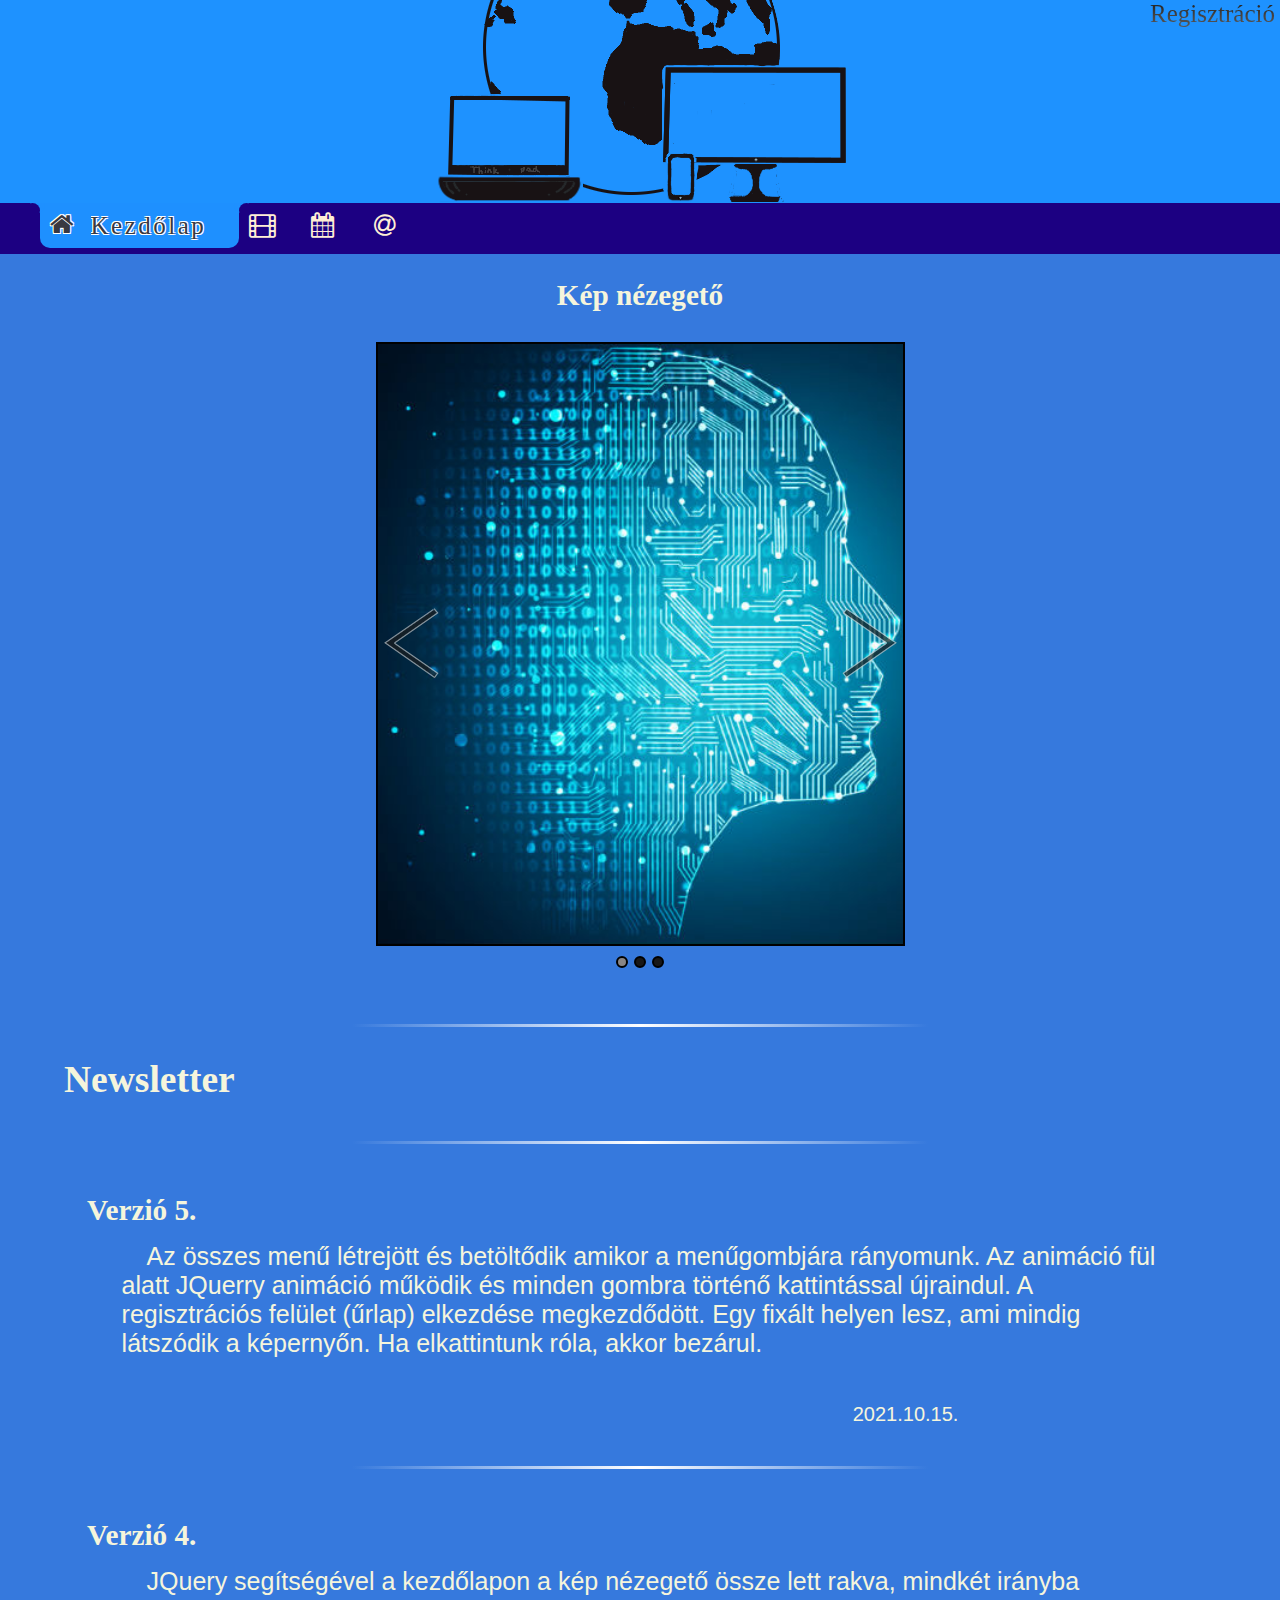
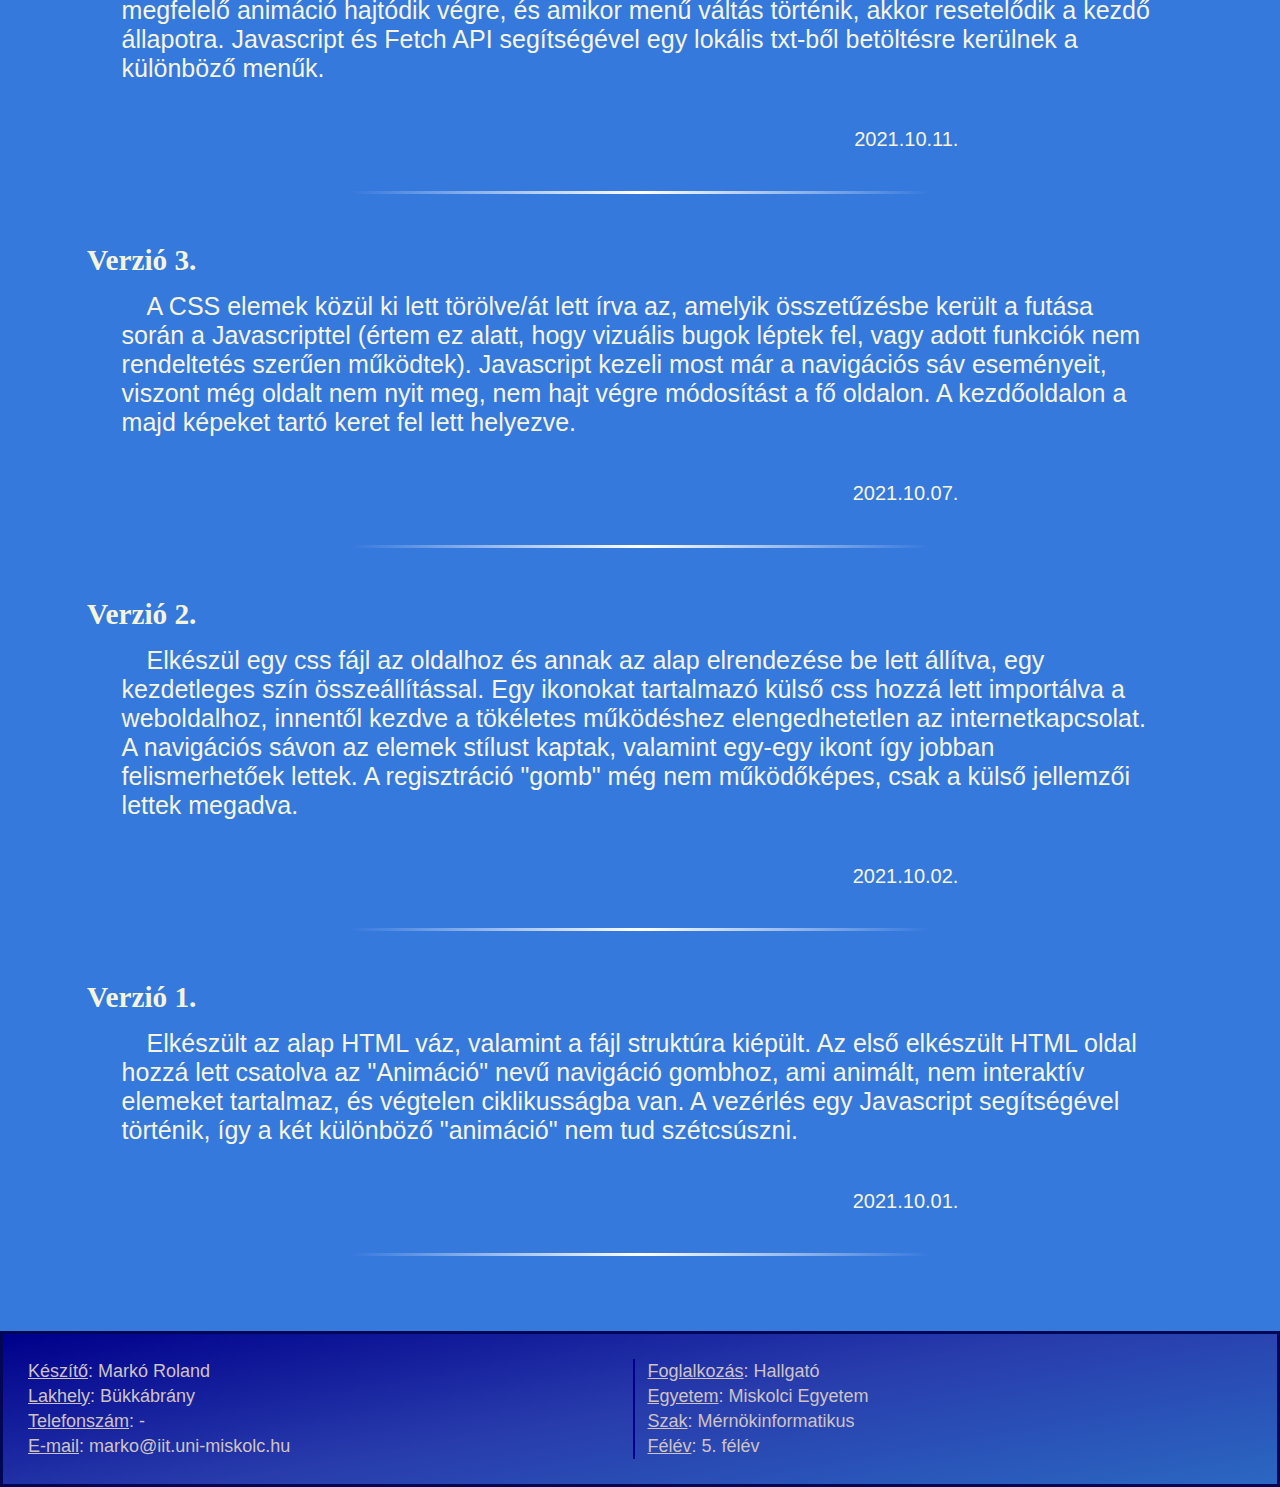
==== commit 979e1457: "Finishing test_03" ====
--- a/index.html
+++ b/index.html
@@ -4,7 +4,7 @@
     <meta charset="UTF-8">
     <meta name="viewport" content="width=device-width, initial-scale=1.0">
     <link type="text/css" rel="stylesheet" href="src/css/index.css">
-    <link type="text/css" rel="stylesheet" href="src/css/brand.css">
+    <!-- <link type="text/css" rel="stylesheet" href="src/css/brand.css"> -->
     <link rel="stylesheet" href="https://cdnjs.cloudflare.com/ajax/libs/font-awesome/4.7.0/css/font-awesome.min.css">
     <script type='text/javascript' src="https://ajax.googleapis.com/ajax/libs/jquery/3.5.1/jquery.min.js"></script>
     <script src="src/js/indexControl.js"></script>
@@ -15,508 +15,6 @@
         .news p {
             text-indent: 1em;
         }
-        body {
-    width: 100%;
-    margin: auto;
-    font-size: 25px;
-    color: beige;
-    background-color: rgb(54, 121, 221);
-}
-
-a {
-    line-height: 1.5;
-    color:rgb(199, 235, 192);
-    word-spacing: 0.4ch;
-    font-size: 0.9em;
-    font-family: 'Gill Sans', 'Gill Sans MT', sans-serif;
-}
-
-a:visited {
-    color: rgb(75, 75, 179);
-}
-
-a:hover {
-    color: rgb(127, 187, 115);
-}
-
-a:active {
-    color: cornflowerblue;
-}
-
-header {
-    width: 100%;
-    height: 10em;
-    background-color: rgb(30, 146, 255);
-    background-image: url(img/Bolygo.png);
-    background-repeat: no-repeat;
-    background-position: 50% -125px;
-}
-
-header>div {
-    text-align: right;
-}
-
-header ul {
-    padding-bottom: 6px;
-    height: 1.8em;
-    list-style: none;
-    position: relative;
-    display: flex;
-    flex-direction: row;
-    flex-wrap: wrap;
-    background-color: rgb(28, 0, 130);
-    overflow: hidden;
-}
-
-header li {
-    display: flex;
-    position: relative;
-    letter-spacing: 0.2ch;
-    text-align: center;
-    align-items: center;
-    padding: 0 20px 0 10px;
-    cursor: pointer;
-    color: papayawhip;
-    border-radius: 0 0 10px 10px;
-}
-
-header li.activeli {
-    transition: background-color 0.2s;
-}
-
-header li>span {
-    width: 1.4ch;    /*15ch*/
-    transition: width 0.5s;
-}
-
-header li>span>span.navtext {
-    overflow-x: hidden;
-}
-
-header span {
-    margin-right: 15px;
-}
-
-nav {
-    position: relative;
-    top: 60%;
-}
-
-.main table {
-    color: black;
-    font-size: 0.75em;
-    margin: 50px auto;
-    border: 2px solid black;
-    width: 80%;
-    background-color: rgb(98, 160, 219);
-}
-
-.main table tr:nth-child(even) {
-    background-color: rgb(110, 169, 224);
-}
-
-.main table th {
-    border: 2px solid black;
-}
-
-.main table td{
-    border: 1px solid darkblue;
-    padding: 0.3em;
-}
-
-.main table td:first-child {
-    width: 11ch;
-    border: 2px solid black;
-    height: 2em;
-}
-
-div.news p, footer {
-    font-family: Arial,  sans-serif ;
-}
-
-footer {
-    color:rgb(206, 195, 195);
-    border: 3px solid rgb(2, 7, 85);
-    position: relative;
-    display: flex;
-    margin: auto;
-    margin-top: 3em;
-    padding: 1em 1em 1em 1em;
-    background-color: rgb(96, 144, 233);
-    background-image: linear-gradient(350deg, rgb(43, 103, 194), rgb(40, 60, 172), darkblue);
-    justify-content: center;
-}
-
-footer span {
-    font-size: 18px;
-    line-height: 1.4em;
-    flex: 1 1 100%;
-}
-
-footer span:nth-child(2) {
-    border-left: 2px solid darkblue;
-    padding-left: 13px;
-}
-
-div.news hr {
-    margin-top: 40px;
-    width: 50%;
-    height: 3px;
-    border: none;
-    background-image: linear-gradient(90deg, rgb(54, 121, 221), white, rgb(54, 121, 221));
-}
-
-.navtext {
-   display: none;
-   position: relative;
-}
-
-.main {
-    text-align: center;
-    align-items: center;
-}
-
-.contentHolder {
-    display: grid;
-    margin: auto;
-}
-
-.picHolder {
-    position: relative;
-    display: inline-flex;
-    background-color: black;
-    width: 525px;       /*0.875*/
-    height: 600px;
-    margin: auto;
-    border: 2px solid black;
-    overflow: hidden;
-}
-.picHolder span#before,
-.picHolder span#after  {
-    position: absolute;
-    content: '';
-    width: 25%;
-    height: 100%;
-    background-repeat: no-repeat;
-    background-position-y: center;
-    opacity: 0.7;
-    cursor: pointer;
-    z-index: 8;
-}
-.picHolder span#before{
-    background-position-x: left;
-    background-image: url("img/Left.png");
-    right: 75%;
-}
-.picHolder span#after{
-    background-position-x: right;
-    background-image: url("img/Right.png");
-    left: 75%;
-}
-
-.picHolder div {
-    position: absolute;
-    background-size: cover;
-    width: 100%;
-    height: 100%;
-    z-index: 5;
-}
-
-.picHolder div:last-child {
-    transform: translateX(100%);
-}
-
-.picSelector div {
-    display: inline-flex;
-    margin: 10px auto;
-    width: 8px;
-    height: 8px;
-    background-color: rgb(24, 23, 23);
-    border: 2px solid black;
-    border-radius: 50%;
-}
-
-.picSelector div:first-child {
-    background-color: rgb(136, 133, 133);
-}
-
-.news {
-    margin: 15px 5%;
-}
-.news h3 {
-    margin: 50px 2% 15px 2%;
-}
-.news p {
-    margin: 15px 5%;
-}
-
-.initdate {
-    font-size: 20px;
-    font-weight: 100;
-    text-align: right;
-    padding-right: 10em;
-    padding-top: 1.5em;
-}
-
-.mustBeFilled::before {
-    content: '* ';
-    font-size: 0.7em;
-}
-
-#blank {
-    display: none;
-    background-color: rgba(121, 105, 82, 0.377);
-    top: 0%;
-    left: 0%;
-    z-index: 16;
-    position: fixed;
-    width: 100%;
-    height: 100%;
-}
-
-#registration {
-    display: none;
-    z-index: 20;
-    position: fixed;
-    top: 5%;
-    left: 20%;
-    width: 60%;
-    height: 90%;
-    background-color: rgb(171, 180, 197);
-    border: 2px solid rgb(75, 58, 35);
-    font-weight: 600;
-    color: rgb(46, 51, 45);
-    overflow-y: scroll;
-}
-
-#registration p {
-    font-size: 0.6em;
-    text-align: center;
-}
-
-#registration>div {
-    width: 95%;
-    position: relative;
-    margin: auto;
-    text-align: left;
-}
-
-#registration>div>form>div {
-    display: grid;
-    grid-template-columns: max-content auto;
-    column-gap: 25px;
-    margin-top: 6%;
-    padding-right: 25px;
-    text-align: center;
-}
-
-#registration>div>form>div:last-child {
-    grid-template-columns: auto;
-}
-
-#registration input {
-    font-size: 0.78em;
-    background-color: rgb(216, 230, 218);
-}
-
-#registration button {
-    width: 12ch;
-    margin: auto;
-    margin-bottom: 30px;
-    height: 1.8em;
-    font-size: 0.9em;
-}
-
-#reg {
-    width: 13ch;
-    padding-top: 5px;
-    margin-right: 5px;
-    height: 1em;
-    background-image: linear-gradient(180deg, black, rgb(41, 41, 41), rgb(70, 69, 69), rgb(88, 88, 88));
-    background-clip: text;
-    -webkit-background-clip: text;
-    color: transparent;
-    text-align: center;
-    cursor: pointer;
-}
-
-@media screen and (max-width: 930px) {
-    body {
-        font-size: 18px;
-    }
-
-    nav {
-        top: 64%;
-        overflow-x: hidden;
-    }
-
-    .main table {
-        font-size: 0.65em;
-        height: auto;
-    }
-
-    .news {
-        margin-top: 4em;
-    }
-
-    .news>h2 {
-        text-align: center;
-    }
-
-    header {
-        background-position: 50% -174px;
-    }
-
-    header ul {
-        padding-bottom: 4px;
-        padding-top: 4px;
-        height: min-content;
-        flex-wrap: nowrap;
-    }
-
-    header li {
-        letter-spacing: 0ch;
-        border-radius: 10px 10px;
-    }
-
-    header li:hover::before,
-    header li:hover::after,
-    .activeli::before,
-    .activeli::after,
-    .hoverli::before,
-    .hoverli::after {
-        display: none;
-    }
-
-    .picHolder {
-        width: 350px;
-        height: 400px;
-    }
-
-    .activenav {
-        width: 14ch;
-    }
-
-    footer {
-        width: 85%;
-    }
-
-    footer span {
-        font-size: 14px;
-        line-height: 1.2em;
-    }
-
-    .initdate {
-        font-size: 16px;
-        padding-right: initial;
-        text-align: center;
-    }
-
-    #registration {
-        left: 5%;
-        height: 80%;
-        width: 90%;
-        overflow-y: scroll;
-    }
-
-    #registration>div>form>div {
-        grid-template-columns: auto;
-        column-gap: normal;
-        padding-right: 0px;
-        margin-top: 6%;
-        margin-bottom: 5%;
-    }
-
-    #registration input {
-        margin: auto;
-        max-width: 500px;
-        width: 70%;
-        text-align: center;
-    }
-
-    #reg {
-        background-image: linear-gradient(180deg, rgb(189, 180, 180), rgb(207, 207, 221));
-    }
-}
-
-.activenav {
-    width: 15ch;
-    display: inline-flex;
-}
-.activeli {
-    width: 13.5ch;
-    background-color: dodgerblue;
-    color: rgb(57, 57, 65);
-    text-shadow: 1px 1px 0 white, 
-                -1px -1px 0 white,
-                1px -1px 0 white,
-                -1px 1px 0 white;
-    z-index: 5;
-}
-.activeli::before {
-    content: '';
-    width: 15px;
-    height: 15px;
-    background-color: transparent;
-    position: absolute;
-    top: 0;
-    left: -15px;
-    border-radius: 50%;
-    box-shadow: 5px -5px dodgerblue;
-    z-index: 5;
-    transition: all 0.2s;
-}
-.activeli::after {
-    content: '';
-    width: 15px;
-    height: 15px;
-    background-color: transparent;
-    position: absolute;
-    top: 0;
-    right: -15px;
-    border-radius: 50%;
-    box-shadow: -5px -5px dodgerblue;
-    z-index: 5;
-    transition: all 0.2s;
-}
-.hoverli {
-    max-width: 13.5ch;;
-    background-color: rgb(45, 7, 182);   /*dodgerblue*/
-    color: rgb(57, 57, 65);
-    text-shadow: 1px 1px 0 white, 
-                -1px -1px 0 white,
-                1px -1px 0 white,
-                -1px 1px 0 white;
-    
-}
-.hoverli::before {
-    content: '';
-    width: 15px;
-    height: 15px;
-    background-color: transparent;
-    position: absolute;
-    top: 0;
-    left: -15px;
-    border-radius: 50%;
-    box-shadow: 5px -5px rgb(45, 7, 182);
-    overflow-x: visible;
-    transition: all 0.2s;
-}
-.hoverli::after {
-    content: '';
-    width: 15px;
-    height: 15px;
-    background-color: transparent; 
-    position: absolute;
-    top: 0;
-    right: -15px;
-    border-radius: 50%;
-    box-shadow: -5px -5px rgb(45, 7, 182);
-    overflow-x: visible;
-    transition: all 0.2s;
-}
-
-
     </style>
     <title>Kezdőlap</title>
 </head>
--- a/src/css/index.css
+++ b/src/css/index.css
@@ -499,3 +499,89 @@
     transition: all 0.2s;
 }
 
+.animation {
+    width: 80%;
+    margin: 50px auto;
+    background-image: radial-gradient(#a3ccf8, #7293db, rgb(54, 121, 221), rgb(54, 121, 221), rgb(54, 121, 221));
+    /* background-image: linear-gradient(135deg, #a3ccf8, #7293db, #778ced, #3c5ae6); */
+    background-repeat: no-repeat;
+    background-attachment: local;
+    background-origin: content-box;
+    color: rgb(59, 57, 57);
+    font-family: 'Comic Sans MS';
+    font-size: 1.5rem;
+    font-weight: 400;
+    letter-spacing: 3px;
+    background-size: auto;
+    overflow: hidden;
+}
+
+.tablediv {
+    width: 100%;
+    display: flex;
+    position: relative;
+    text-align: center;
+}
+
+.tablecol {
+    flex-wrap: wrap;
+    position: relative;
+    display: flex;
+    align-content: flex-start;
+    gap: 2rem;
+    flex-basis: 100%;
+}
+
+.tablecol:first-child {
+    flex-wrap: wrap;
+    flex: 1 0 40%;
+    display:  grid;
+}
+
+.tablecol:last-child {
+    align-content: flex-start;
+    flex: 1 0 60%;
+    padding-top: 50px;
+}
+
+.tablecol>img {
+    transition: background-position 5s, opacity 1s ease-in-out, transform 3s ease;
+}
+
+.colrow {
+    margin-top: 2rem;
+    padding-top: 0.2em;
+    width: 18ch;
+    height: min-content;
+    border: 2px rgb(65, 65, 65) solid;
+    border-bottom-right-radius: 20% 50% ;
+    border-top-right-radius: 20% 50%;
+    background-position-x: -100em;
+    background-image: linear-gradient(rgba(102, 102, 102, 0.781), rgba(128, 128, 128, 0.712)); /* #6aa3f3a1 */
+    background-repeat: no-repeat;
+    background-size: 150%;
+    transition: all 1.5s ease-in-out;
+}
+
+.colrow:first-child {
+    margin-top: 15%;
+}
+
+@media screen and (max-width: 930px) {
+    .animaton {
+        font-size: 0.9rem;
+    }
+    
+    img {
+        width: 80%;
+    }
+
+    .tablecol:last-child {
+        padding-left: 10px;
+    }
+    
+    .colrow {
+        font-size: 0.6em;
+        margin-top: 0.8rem;
+    }
+}
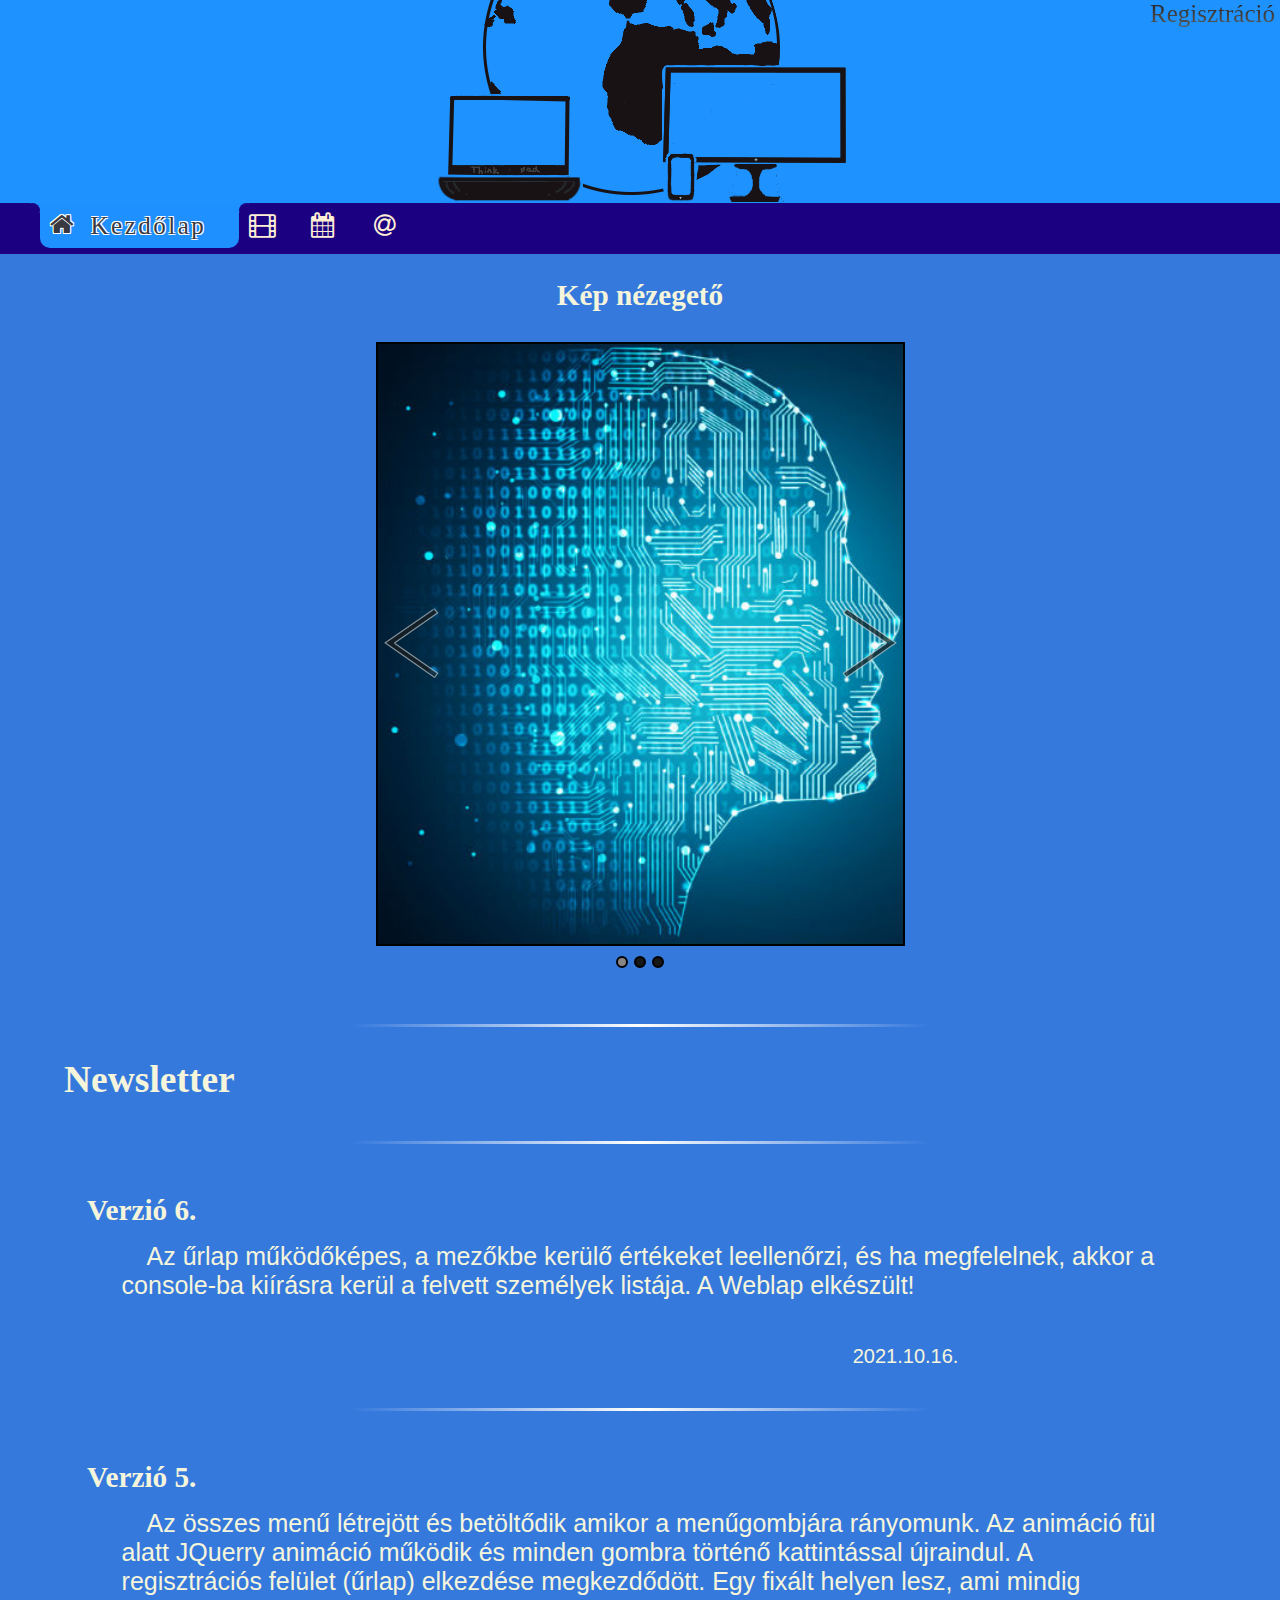
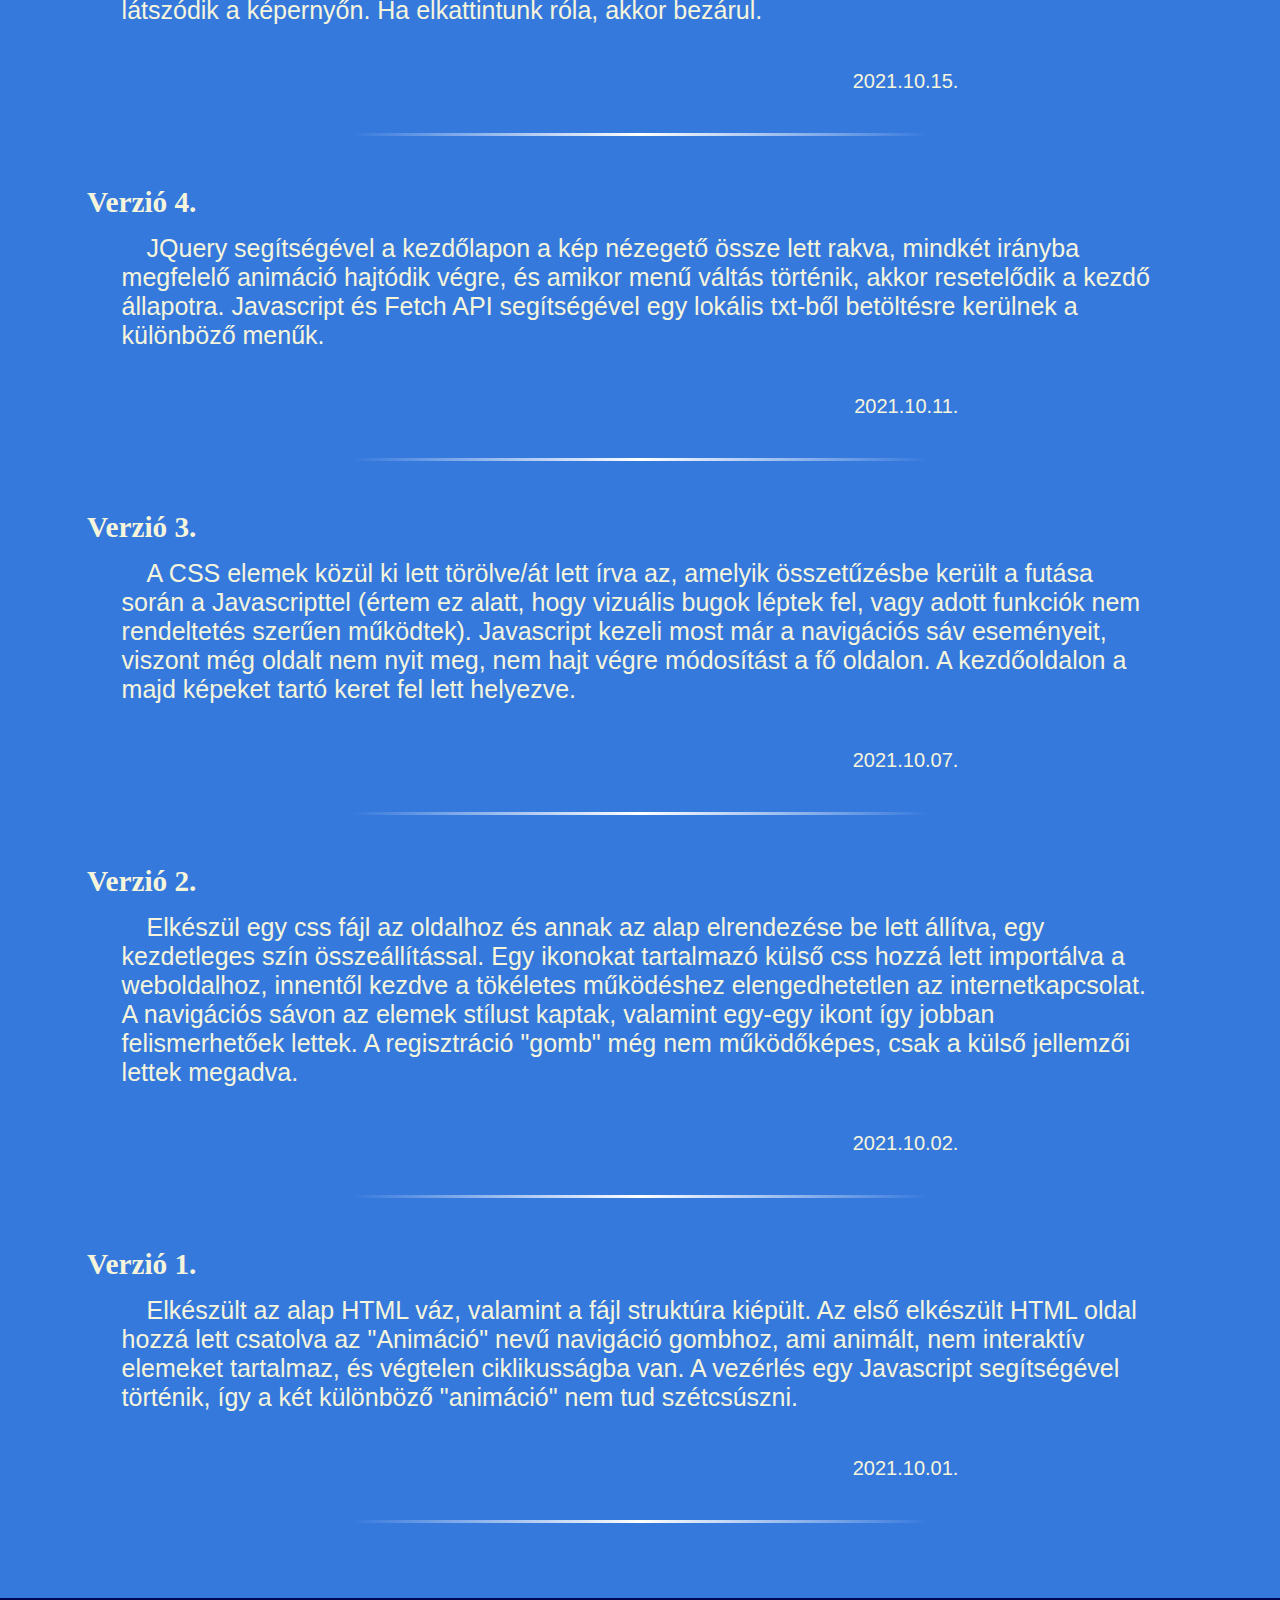
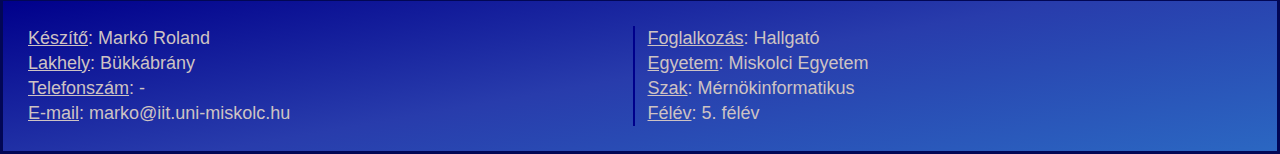
==== commit 36ce8a0f: "Finished (hopefully)" ====
--- a/index.html
+++ b/index.html
@@ -4,7 +4,7 @@
     <meta charset="UTF-8">
     <meta name="viewport" content="width=device-width, initial-scale=1.0">
     <link type="text/css" rel="stylesheet" href="src/css/index.css">
-    <!-- <link type="text/css" rel="stylesheet" href="src/css/brand.css"> -->
+    <link type="text/css" rel="stylesheet" href="src/css/brand.css">
     <link rel="stylesheet" href="https://cdnjs.cloudflare.com/ajax/libs/font-awesome/4.7.0/css/font-awesome.min.css">
     <script type='text/javascript' src="https://ajax.googleapis.com/ajax/libs/jquery/3.5.1/jquery.min.js"></script>
     <script src="src/js/indexControl.js"></script>
@@ -71,6 +71,14 @@
             <hr>
             <h2>Newsletter</h2>
             <hr>
+            <div>
+                <h3>Verzió 6.</h3>
+                <p>Az űrlap működőképes, a mezőkbe kerülő értékeket leellenőrzi, és ha megfelelnek, akkor a console-ba kiírásra kerül a felvett személyek listája.
+                   A Weblap elkészült!
+                </p>
+                <p class="initdate">2021.10.16.</p>
+                <hr>
+            </div>
             <div>
                 <h3>Verzió 5.</h3>
                 <p>Az összes menű létrejött és betöltődik amikor a menűgombjára rányomunk. Az animáció fül alatt JQuerry animáció működik és 
--- a/src/css/index.css
+++ b/src/css/index.css
@@ -334,7 +334,7 @@
     }
 
     .main table {
-        font-size: 0.65em;
+        font-size: 0.60em;
         height: auto;
     }
 
@@ -498,90 +498,3 @@
     overflow-x: visible;
     transition: all 0.2s;
 }
-
-.animation {
-    width: 80%;
-    margin: 50px auto;
-    background-image: radial-gradient(#a3ccf8, #7293db, rgb(54, 121, 221), rgb(54, 121, 221), rgb(54, 121, 221));
-    /* background-image: linear-gradient(135deg, #a3ccf8, #7293db, #778ced, #3c5ae6); */
-    background-repeat: no-repeat;
-    background-attachment: local;
-    background-origin: content-box;
-    color: rgb(59, 57, 57);
-    font-family: 'Comic Sans MS';
-    font-size: 1.5rem;
-    font-weight: 400;
-    letter-spacing: 3px;
-    background-size: auto;
-    overflow: hidden;
-}
-
-.tablediv {
-    width: 100%;
-    display: flex;
-    position: relative;
-    text-align: center;
-}
-
-.tablecol {
-    flex-wrap: wrap;
-    position: relative;
-    display: flex;
-    align-content: flex-start;
-    gap: 2rem;
-    flex-basis: 100%;
-}
-
-.tablecol:first-child {
-    flex-wrap: wrap;
-    flex: 1 0 40%;
-    display:  grid;
-}
-
-.tablecol:last-child {
-    align-content: flex-start;
-    flex: 1 0 60%;
-    padding-top: 50px;
-}
-
-.tablecol>img {
-    transition: background-position 5s, opacity 1s ease-in-out, transform 3s ease;
-}
-
-.colrow {
-    margin-top: 2rem;
-    padding-top: 0.2em;
-    width: 18ch;
-    height: min-content;
-    border: 2px rgb(65, 65, 65) solid;
-    border-bottom-right-radius: 20% 50% ;
-    border-top-right-radius: 20% 50%;
-    background-position-x: -100em;
-    background-image: linear-gradient(rgba(102, 102, 102, 0.781), rgba(128, 128, 128, 0.712)); /* #6aa3f3a1 */
-    background-repeat: no-repeat;
-    background-size: 150%;
-    transition: all 1.5s ease-in-out;
-}
-
-.colrow:first-child {
-    margin-top: 15%;
-}
-
-@media screen and (max-width: 930px) {
-    .animaton {
-        font-size: 0.9rem;
-    }
-    
-    img {
-        width: 80%;
-    }
-
-    .tablecol:last-child {
-        padding-left: 10px;
-    }
-    
-    .colrow {
-        font-size: 0.6em;
-        margin-top: 0.8rem;
-    }
-}
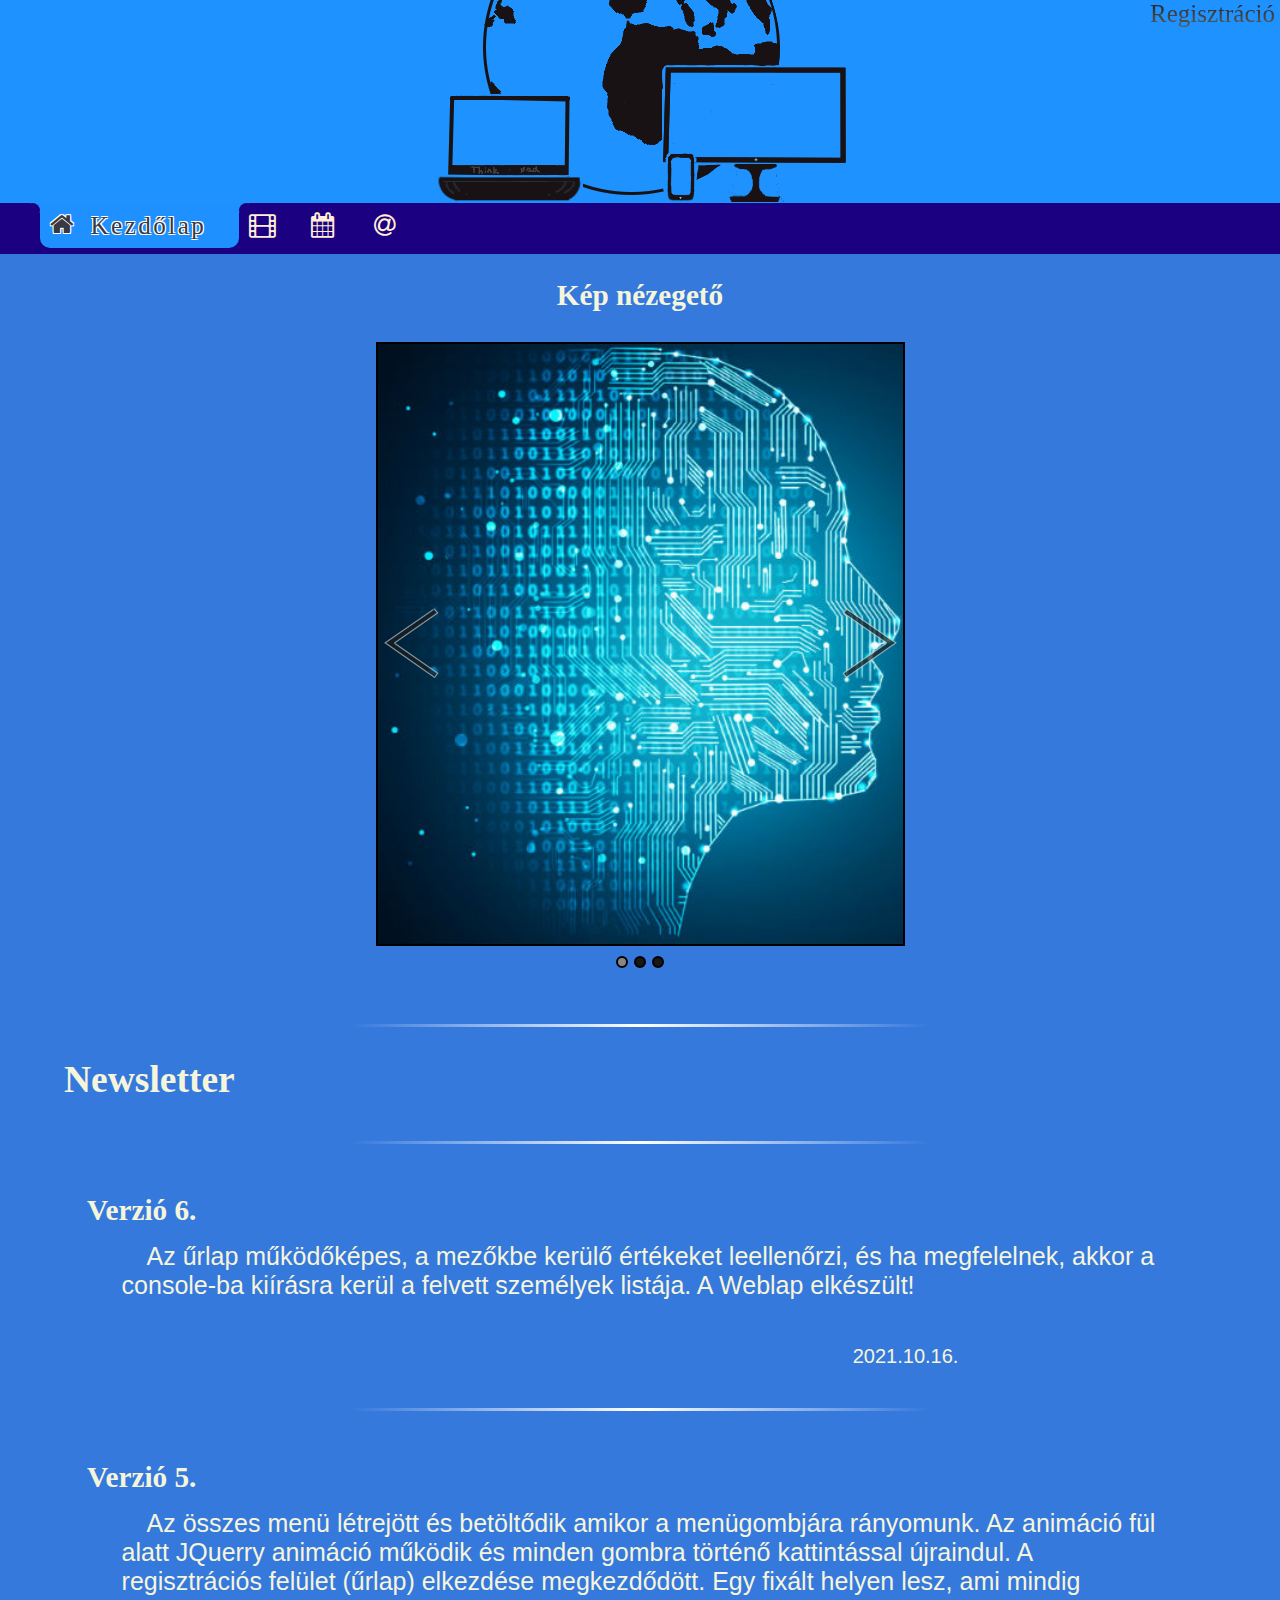
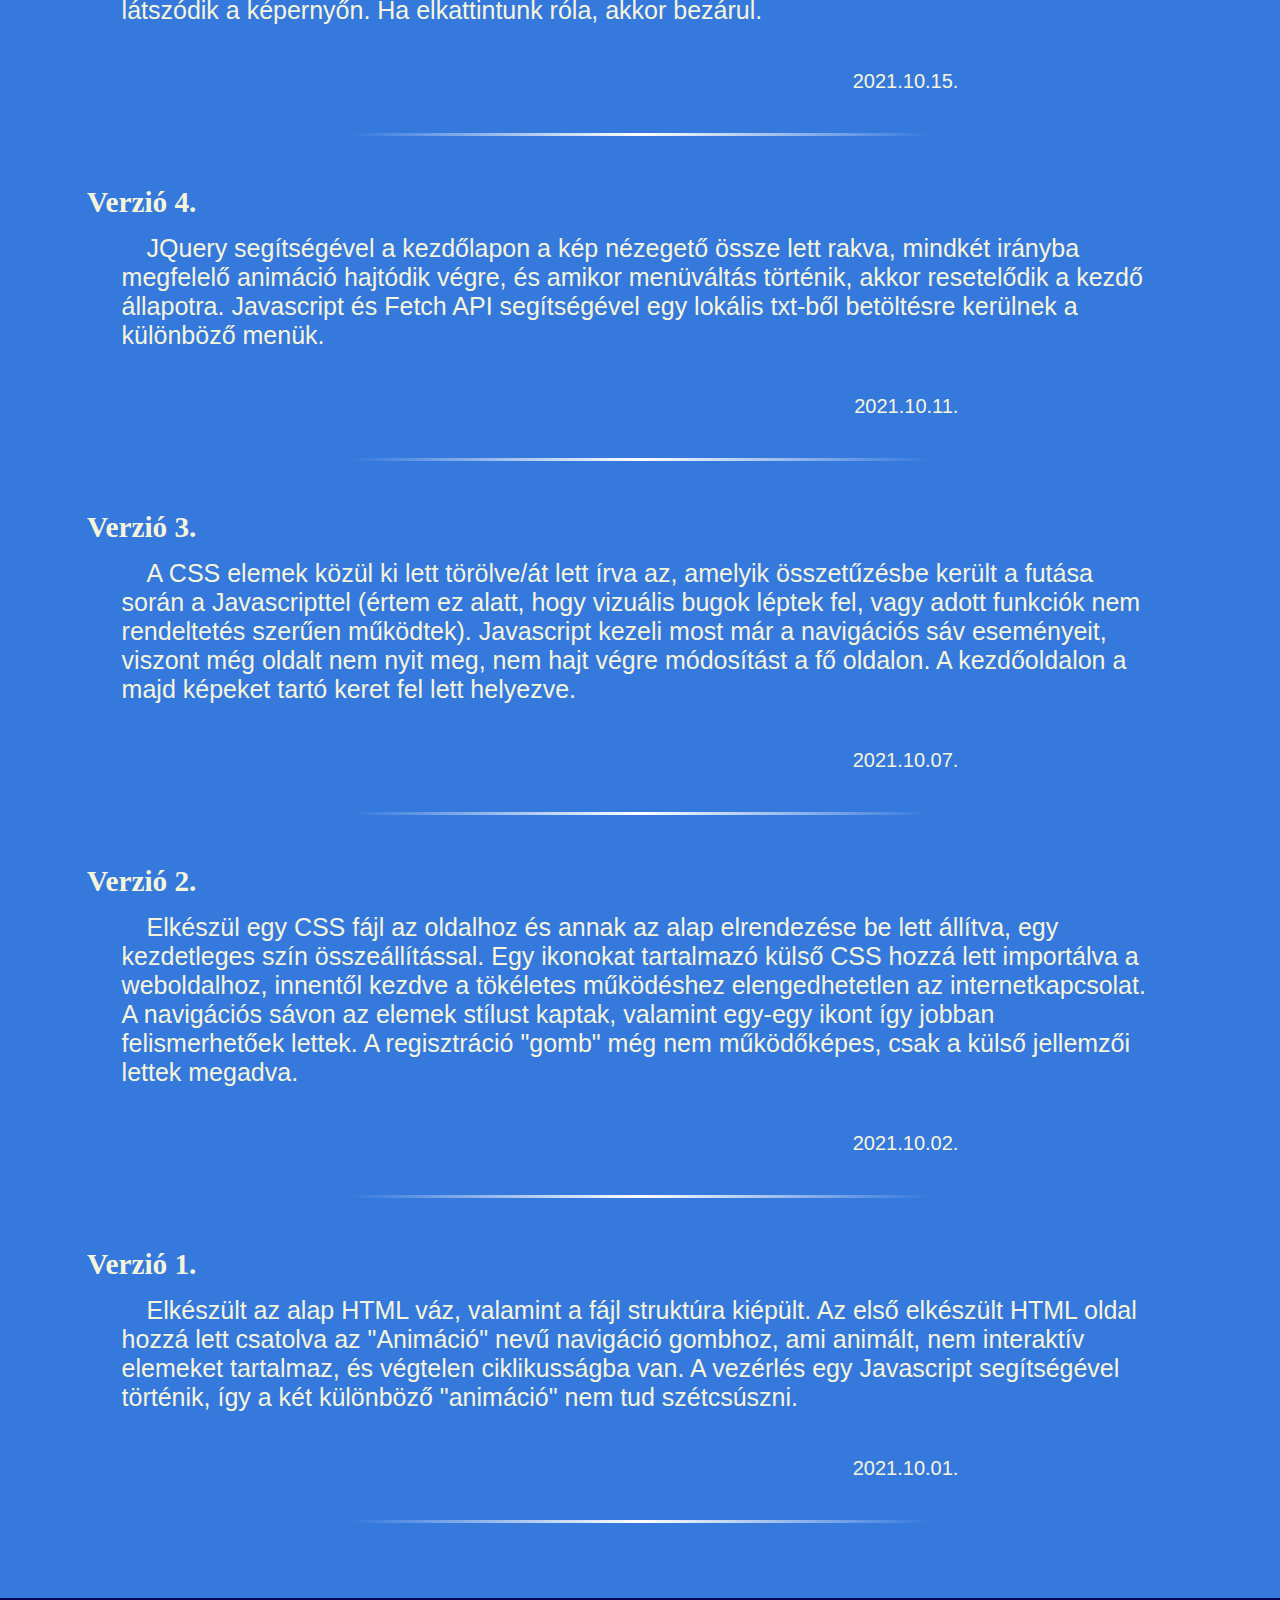
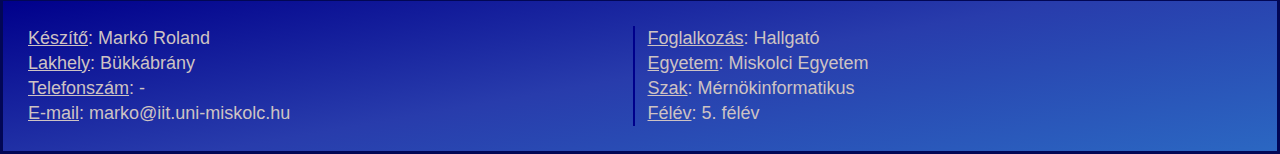
==== commit 573576c7: "Finished" ====
--- a/index.html
+++ b/index.html
@@ -81,7 +81,7 @@
             </div>
             <div>
                 <h3>Verzió 5.</h3>
-                <p>Az összes menű létrejött és betöltődik amikor a menűgombjára rányomunk. Az animáció fül alatt JQuerry animáció működik és 
+                <p>Az összes menü létrejött és betöltődik amikor a menügombjára rányomunk. Az animáció fül alatt JQuerry animáció működik és 
                     minden gombra történő kattintással újraindul. A regisztrációs felület (űrlap) elkezdése megkezdődött. Egy fixált helyen lesz,
                     ami mindig látszódik a képernyőn. Ha elkattintunk róla, akkor bezárul.
                 </p>
@@ -91,8 +91,8 @@
             <div>
                 <h3>Verzió 4.</h3>
                 <p>JQuery segítségével a kezdőlapon a kép nézegető össze lett rakva, mindkét irányba megfelelő animáció hajtódik végre, 
-                    és amikor menű váltás történik, akkor resetelődik a kezdő állapotra. Javascript és Fetch API segítségével egy lokális txt-ből 
-                    betöltésre kerülnek a különböző menűk. 
+                    és amikor menüváltás történik, akkor resetelődik a kezdő állapotra. Javascript és Fetch API segítségével egy lokális txt-ből 
+                    betöltésre kerülnek a különböző menük. 
                 </p>
                 <p class="initdate">2021.10.11.</p>
                 <hr>
@@ -109,8 +109,8 @@
             </div>
             <div>
                 <h3>Verzió 2.</h3>
-                <p>Elkészül egy css fájl az oldalhoz és annak az alap elrendezése be lett állítva, egy kezdetleges szín összeállítással.
-                Egy ikonokat tartalmazó külső css hozzá lett importálva a weboldalhoz, 
+                <p>Elkészül egy CSS fájl az oldalhoz és annak az alap elrendezése be lett állítva, egy kezdetleges szín összeállítással.
+                Egy ikonokat tartalmazó külső CSS hozzá lett importálva a weboldalhoz, 
                 innentől kezdve a tökéletes működéshez elengedhetetlen az internetkapcsolat.
                 A navigációs sávon az elemek stílust kaptak, valamint egy-egy ikont így jobban felismerhetőek lettek.
                 A regisztráció "gomb" még nem működőképes, csak a külső jellemzői lettek megadva.
